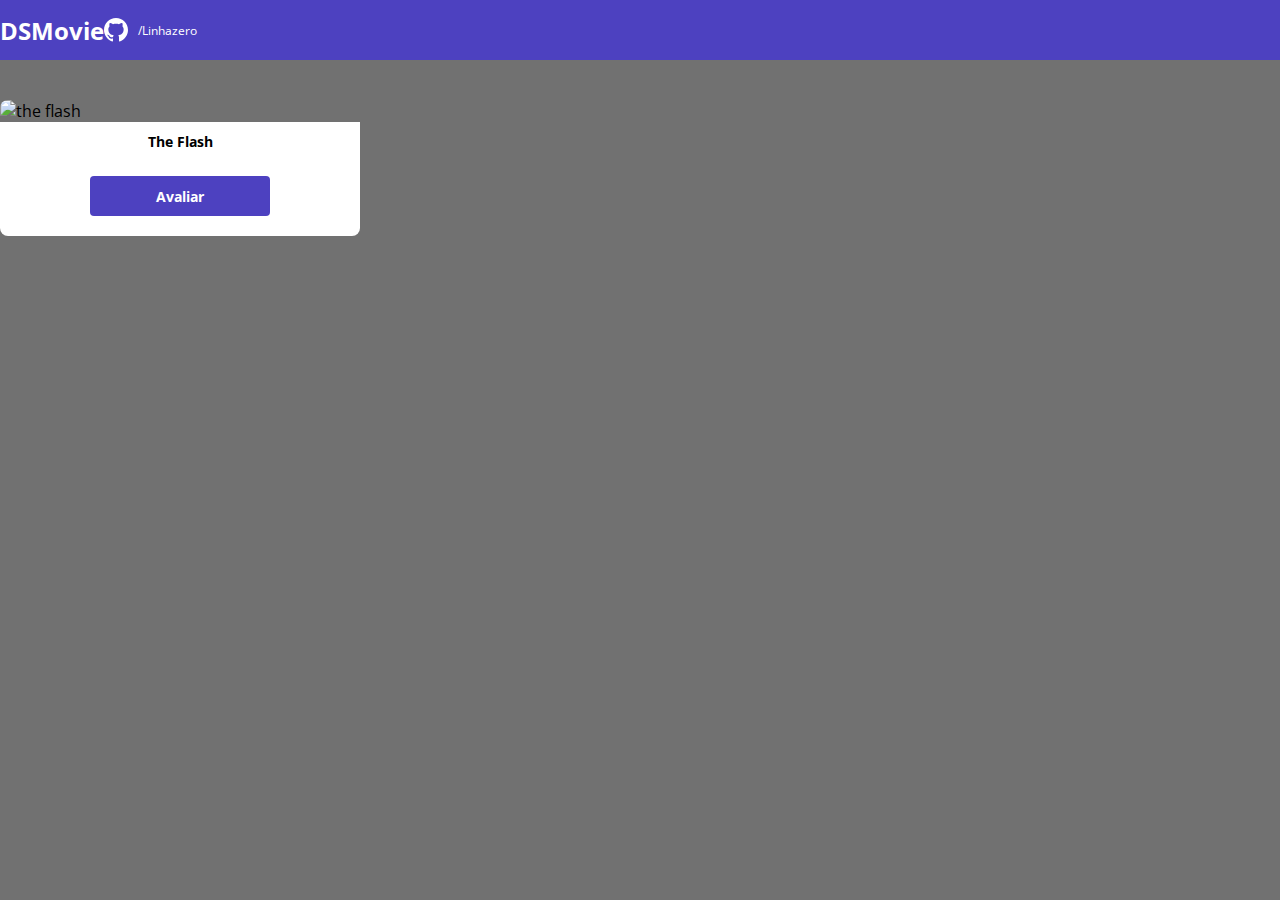
==== index.html @ 28574d55 "Card de filme" ====
<!DOCTYPE html>
<html lang="pt-br">
<head>
    <meta charset="UTF-8">
    <meta http-equiv="X-UA-Compatible" content="IE=edge">
    <meta name="viewport" content="width=device-width, initial-scale=1.0">
    <title>Dsmovie</title>

    <link href="https://cdn.jsdelivr.net/npm/bootstrap@5.1.3/dist/css/bootstrap.min.css" rel="stylesheet" integrity="sha384-1BmE4kWBq78iYhFldvKuhfTAU6auU8tT94WrHftjDbrCEXSU1oBoqyl2QvZ6jIW3" crossorigin="anonymous">
    
    <link rel="stylesheet" href="css/styles.css">

</head>
<body>
   <header>
       <nav class="container">
           <h1>DSMovie</h1>
           <div class="dsmovie-contact-container">
            <img src="img/github.svg" alt="github">
           <a href="https://github.com/Linhazero">/Linhazero</a>   

           </div>
       </nav>
   </header>
   <main>
       <section id="dsmovie-card-list" class="containe">
           <div class="dsmovie-card">
               <img src="https://www.themoviedb.org/t/p/w220_and_h330_face/lJA2RCMfsWoskqlQhXPSLFQGXEJ.jpg" alt="the flash">
               <div class="dsmovie-card-description">
                   <h3>The Flash</h3>
                   <a class="dsmovie-btn" href="form.html">Avaliar</a>

               </div>

           </div>
       </section>
   </main>
</body>
</html>
---- css/styles.css ----
@import url('https://fonts.googleapis.com/css2?family=Open+Sans:wght@300;400;700&display=swap');

:root{
    --bg-gray:#717171;
    --text-gray: #4a4a4a;
    --color-primary: #4D41C0;
    --white: #FFFF;

}

*{
    margin: 0;
    box-sizing: border-box;
    font-family: 'Open Sans' ;
}
h1, h2, h3, h4, h5, h6 {
    margin: 0;
}
html, body{
    background-color: var(--bg-gray);
}

header{
    background-color:var(--color-primary);
    color: var(--white);
    height: 60px;
    display: flex;
    align-items: center;
}
nav{
    display: flex;
    align-items: center;
    justify-content: space-between;
}

nav h1{
    font-size: 24px;
    font-weight: 700;
}
nav a {
    font-size: 12px;
    font-weight: 400;
}

a, a:hover {
    text-decoration: none ;
    color: unset;

}

.dsmovie-contact-container{
    display: flex;
    align-items: center;
}
.dsmovie-contact-container img {
    margin-right: 10px;
}
#dsmovie-card-list{
    padding: 40px 0;
}
.dsmovie-card{
    width: 360px;
    

}
.dsmovie-card img{
    width: 100%;
    border-radius: 8px 8px 0 0;
    
}

.dsmovie-card-description{
    background-color: var(--white);
    padding: 10px 0 20px 0;
    display: flex;
    flex-direction: column;
    align-items: center;
    border-radius: 0 0 8px 8px;
}

.dsmovie-card-description h3{
    font-size: 14px;
    font-weight: 700;
    margin-bottom: 25px;
}

.dsmovie-btn, .dsmovie-btn:hover{
    width: 180px;
    height: 40px;
    background-color: var(--color-primary);
    color: var(--white);
    font-size: 14px;
    font-weight: 700;
    display: flex;
    align-items: center;
    justify-content: center;
    border-radius: 4px;

}
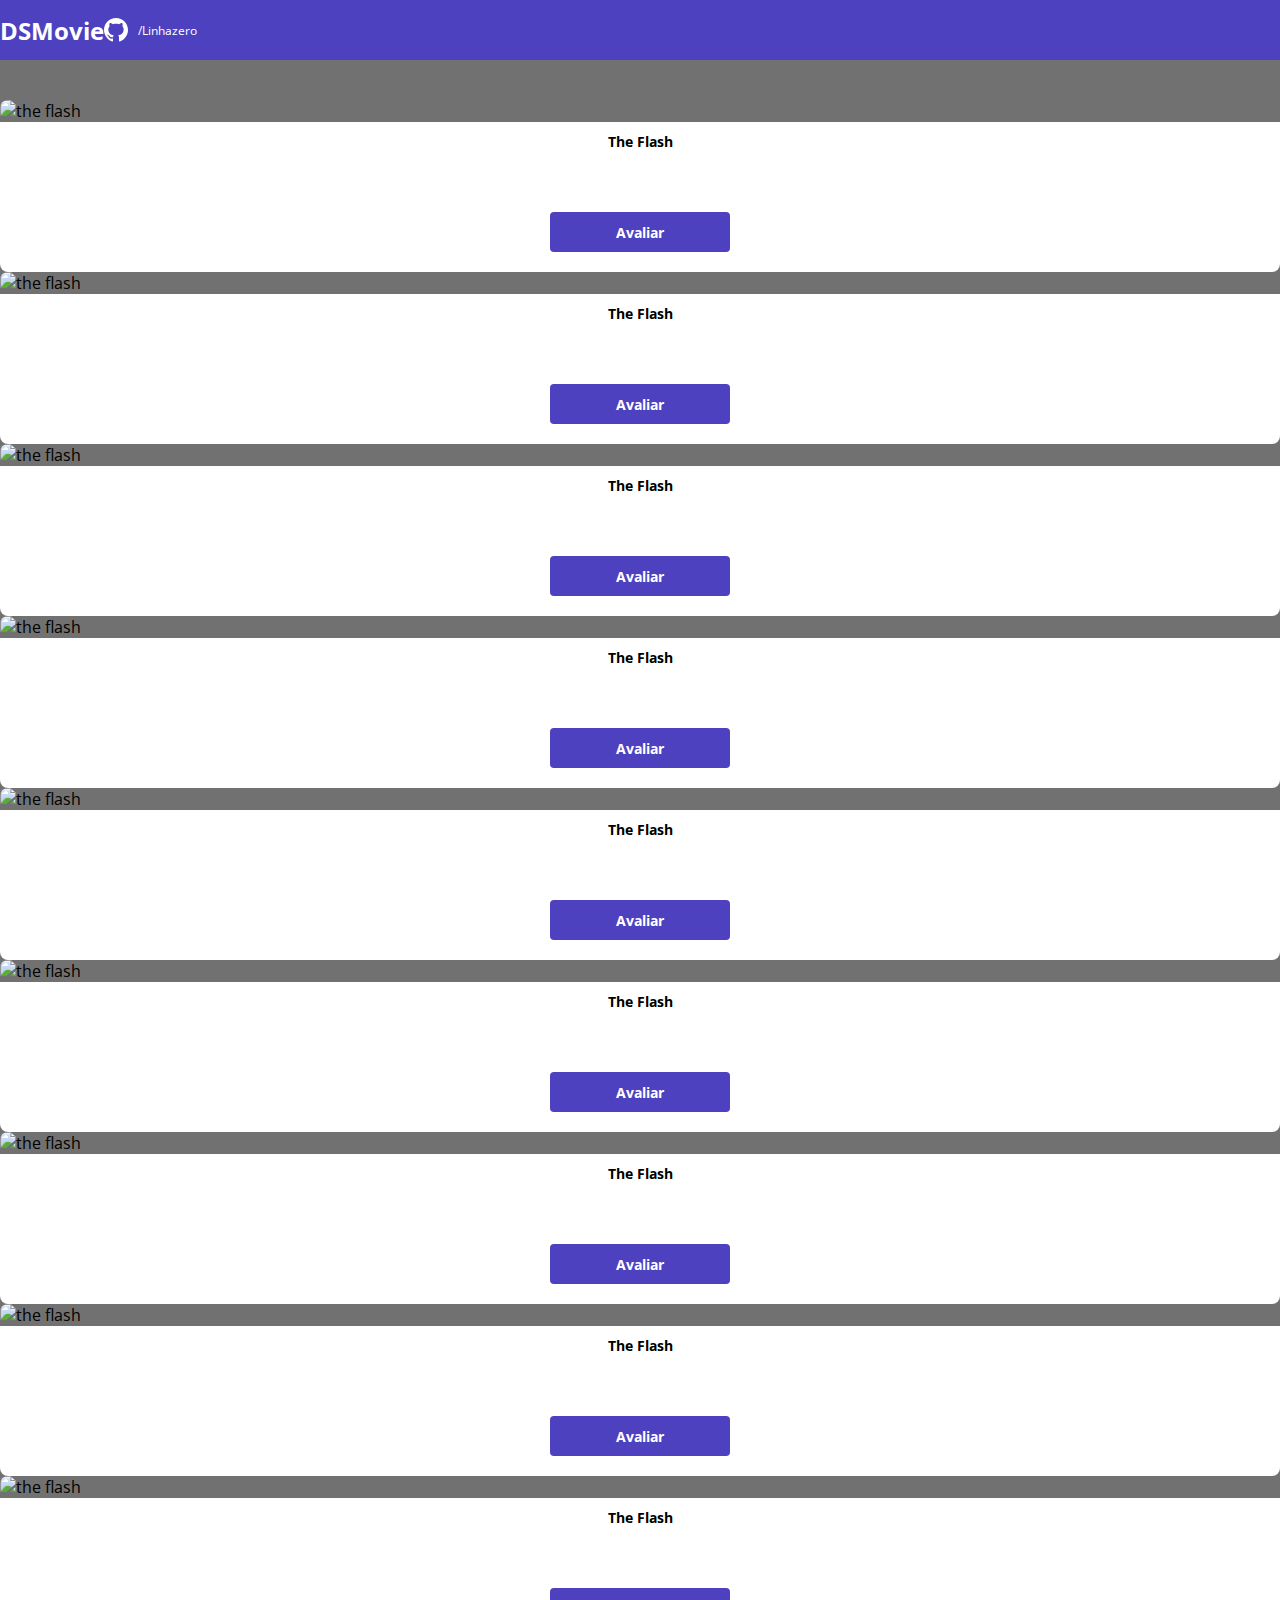
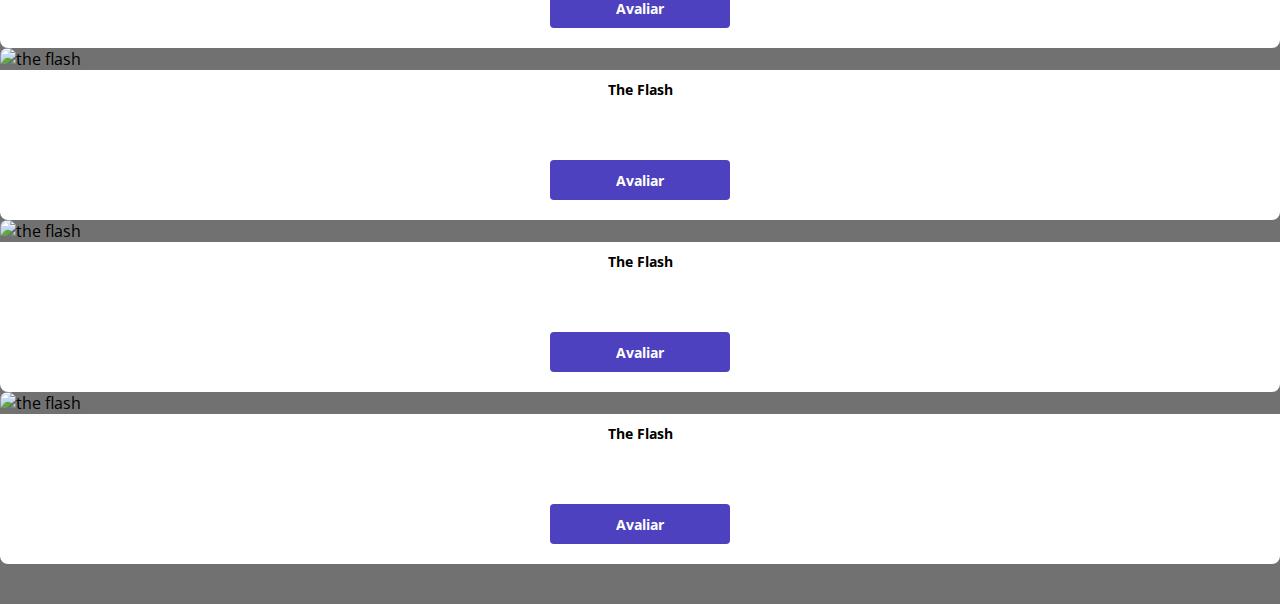
==== commit 9e022d46: "Listagem de cards" ====
--- a/index.html
+++ b/index.html
@@ -24,16 +24,139 @@
    </header>
    <main>
        <section id="dsmovie-card-list" class="containe">
-           <div class="dsmovie-card">
-               <img src="https://www.themoviedb.org/t/p/w220_and_h330_face/lJA2RCMfsWoskqlQhXPSLFQGXEJ.jpg" alt="the flash">
-               <div class="dsmovie-card-description">
-                   <h3>The Flash</h3>
-                   <a class="dsmovie-btn" href="form.html">Avaliar</a>
 
-               </div>
+        <div class="row">
 
-           </div>
-       </section>
+            <div class="col-sm-6 col-lg-4 col-xl-3 mb-3">
+                <div class="dsmovie-card">
+                    <img src="https://www.themoviedb.org/t/p/w220_and_h330_face/lJA2RCMfsWoskqlQhXPSLFQGXEJ.jpg" alt="the flash">
+                    <div class="dsmovie-card-description">
+                        <h3>The Flash</h3>
+                        <a class="dsmovie-btn" href="form.html">Avaliar</a>
+     
+                    </div>
+     
+                </div>
+            </div>
+            <div class="col-sm-6 col-lg-4 col-xl-3 mb-3">
+                <div class="dsmovie-card">
+                    <img src="https://www.themoviedb.org/t/p/w220_and_h330_face/lJA2RCMfsWoskqlQhXPSLFQGXEJ.jpg" alt="the flash">
+                    <div class="dsmovie-card-description">
+                        <h3>The Flash</h3>
+                        <a class="dsmovie-btn" href="form.html">Avaliar</a>
+     
+                    </div>
+     
+                </div>
+            </div>
+            <div class="col-sm-6 col-lg-4 col-xl-3 mb-3">
+                <div class="dsmovie-card">
+                    <img src="https://www.themoviedb.org/t/p/w220_and_h330_face/lJA2RCMfsWoskqlQhXPSLFQGXEJ.jpg" alt="the flash">
+                    <div class="dsmovie-card-description">
+                        <h3>The Flash</h3>
+                        <a class="dsmovie-btn" href="form.html">Avaliar</a>
+     
+                    </div>
+     
+                </div>
+            </div>
+            <div class="col-sm-6 col-lg-4 col-xl-3 mb-3">
+                <div class="dsmovie-card">
+                    <img src="https://www.themoviedb.org/t/p/w220_and_h330_face/lJA2RCMfsWoskqlQhXPSLFQGXEJ.jpg" alt="the flash">
+                    <div class="dsmovie-card-description">
+                        <h3>The Flash</h3>
+                        <a class="dsmovie-btn" href="form.html">Avaliar</a>
+     
+                    </div>
+     
+                </div>
+            </div>
+            <div class="col-sm-6 col-lg-4 col-xl-3 mb-3">
+                <div class="dsmovie-card">
+                    <img src="https://www.themoviedb.org/t/p/w220_and_h330_face/lJA2RCMfsWoskqlQhXPSLFQGXEJ.jpg" alt="the flash">
+                    <div class="dsmovie-card-description">
+                        <h3>The Flash</h3>
+                        <a class="dsmovie-btn" href="form.html">Avaliar</a>
+     
+                    </div>
+     
+                </div>
+            </div>
+            <div class="col-sm-6 col-lg-4 col-xl-3 mb-3">
+                <div class="dsmovie-card">
+                    <img src="https://www.themoviedb.org/t/p/w220_and_h330_face/lJA2RCMfsWoskqlQhXPSLFQGXEJ.jpg" alt="the flash">
+                    <div class="dsmovie-card-description">
+                        <h3>The Flash</h3>
+                        <a class="dsmovie-btn" href="form.html">Avaliar</a>
+     
+                    </div>
+     
+                </div>
+            </div>
+            <div class="col-sm-6 col-lg-4 col-xl-3 mb-3">
+                <div class="dsmovie-card">
+                    <img src="https://www.themoviedb.org/t/p/w220_and_h330_face/lJA2RCMfsWoskqlQhXPSLFQGXEJ.jpg" alt="the flash">
+                    <div class="dsmovie-card-description">
+                        <h3>The Flash</h3>
+                        <a class="dsmovie-btn" href="form.html">Avaliar</a>
+     
+                    </div>
+     
+                </div>
+            </div><div class="col-sm-6 col-lg-4 col-xl-3 mb-3">
+                <div class="dsmovie-card">
+                    <img src="https://www.themoviedb.org/t/p/w220_and_h330_face/lJA2RCMfsWoskqlQhXPSLFQGXEJ.jpg" alt="the flash">
+                    <div class="dsmovie-card-description">
+                        <h3>The Flash</h3>
+                        <a class="dsmovie-btn" href="form.html">Avaliar</a>
+     
+                    </div>
+     
+                </div>
+            </div><div class="col-sm-6 col-lg-4 col-xl-3 mb-3">
+                <div class="dsmovie-card">
+                    <img src="https://www.themoviedb.org/t/p/w220_and_h330_face/lJA2RCMfsWoskqlQhXPSLFQGXEJ.jpg" alt="the flash">
+                    <div class="dsmovie-card-description">
+                        <h3>The Flash</h3>
+                        <a class="dsmovie-btn" href="form.html">Avaliar</a>
+     
+                    </div>
+     
+                </div>
+            </div><div class="col-sm-6 col-lg-4 col-xl-3 mb-3">
+                <div class="dsmovie-card">
+                    <img src="https://www.themoviedb.org/t/p/w220_and_h330_face/lJA2RCMfsWoskqlQhXPSLFQGXEJ.jpg" alt="the flash">
+                    <div class="dsmovie-card-description">
+                        <h3>The Flash</h3>
+                        <a class="dsmovie-btn" href="form.html">Avaliar</a>
+     
+                    </div>
+     
+                </div>
+            </div><div class="col-sm-6 col-lg-4 col-xl-3 mb-3">
+                <div class="dsmovie-card">
+                    <img src="https://www.themoviedb.org/t/p/w220_and_h330_face/lJA2RCMfsWoskqlQhXPSLFQGXEJ.jpg" alt="the flash">
+                    <div class="dsmovie-card-description">
+                        <h3>The Flash</h3>
+                        <a class="dsmovie-btn" href="form.html">Avaliar</a>
+     
+                    </div>
+     
+                </div>
+            </div><div class="col-sm-6 col-lg-4 col-xl-3 mb-3">
+                <div class="dsmovie-card">
+                    <img src="https://www.themoviedb.org/t/p/w220_and_h330_face/lJA2RCMfsWoskqlQhXPSLFQGXEJ.jpg" alt="the flash">
+                    <div class="dsmovie-card-description">
+                        <h3>The Flash</h3>
+                        <a class="dsmovie-btn" href="form.html">Avaliar</a>
+     
+                    </div>
+     
+                </div>
+                   
+        </div>
+          
+</section>
    </main>
 </body>
 </html>--- a/css/styles.css
+++ b/css/styles.css
@@ -59,7 +59,7 @@
     padding: 40px 0;
 }
 .dsmovie-card{
-    width: 360px;
+    width: 100%;
     
 
 }
@@ -71,11 +71,14 @@
 
 .dsmovie-card-description{
     background-color: var(--white);
-    padding: 10px 0 20px 0;
+    padding: 10px 20px 20px 20px;
     display: flex;
     flex-direction: column;
     align-items: center;
+    justify-content: space-between;
     border-radius: 0 0 8px 8px;
+    min-height: 150px;
+    
 }
 
 .dsmovie-card-description h3{
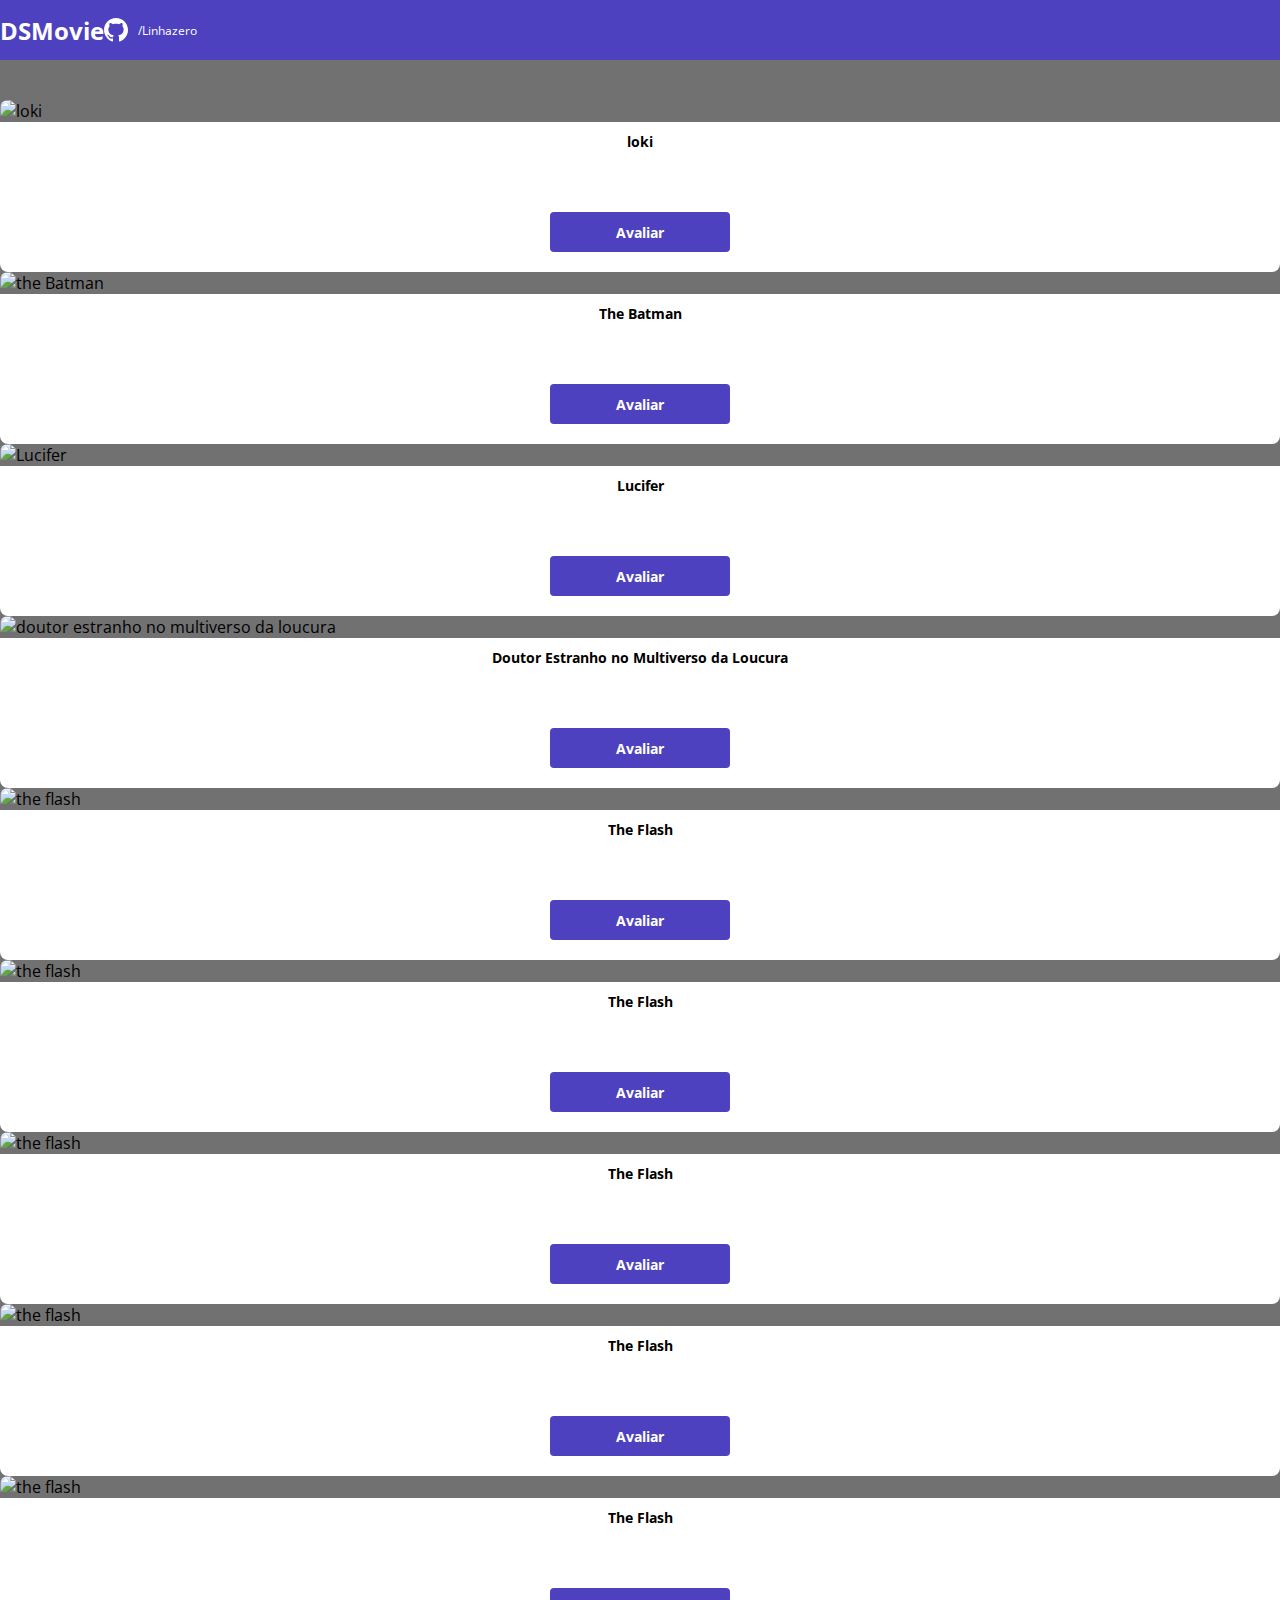
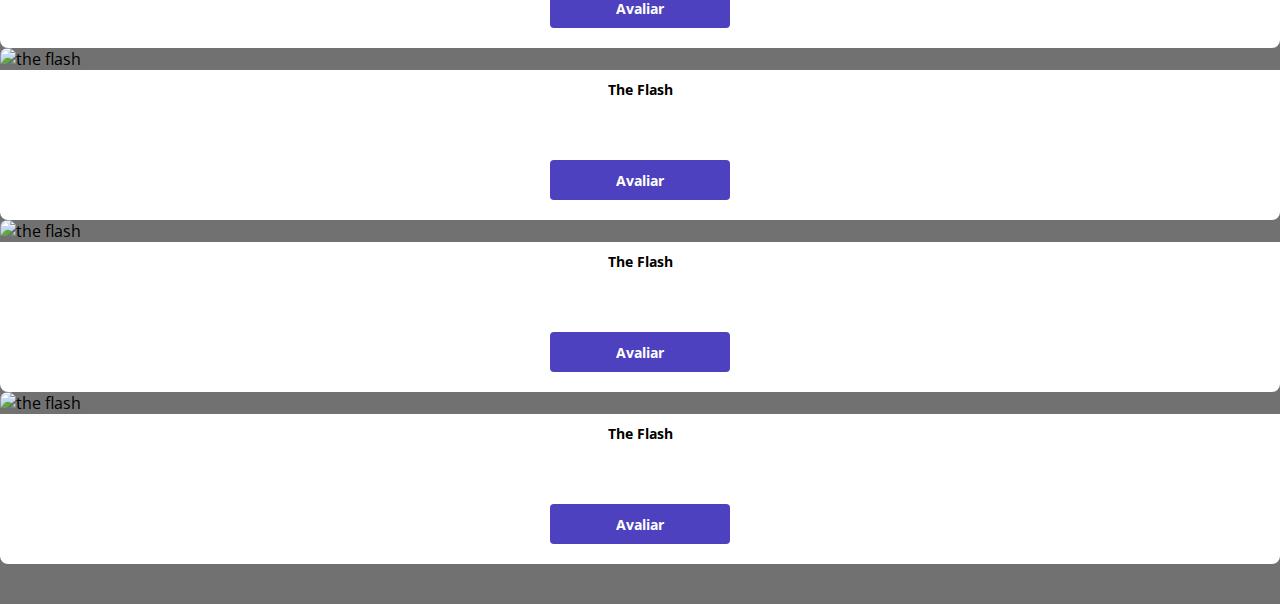
==== commit fb1d733b: "Formulario PARTE 1" ====
--- a/index.html
+++ b/index.html
@@ -29,9 +29,9 @@
 
             <div class="col-sm-6 col-lg-4 col-xl-3 mb-3">
                 <div class="dsmovie-card">
-                    <img src="https://www.themoviedb.org/t/p/w220_and_h330_face/lJA2RCMfsWoskqlQhXPSLFQGXEJ.jpg" alt="the flash">
+                    <img src="https://www.themoviedb.org/t/p/w300_and_h450_bestv2/ukR0MkCQE6IylzBPd61txJi1L3E.jpg" alt="loki">
                     <div class="dsmovie-card-description">
-                        <h3>The Flash</h3>
+                        <h3>loki</h3>
                         <a class="dsmovie-btn" href="form.html">Avaliar</a>
      
                     </div>
@@ -40,9 +40,9 @@
             </div>
             <div class="col-sm-6 col-lg-4 col-xl-3 mb-3">
                 <div class="dsmovie-card">
-                    <img src="https://www.themoviedb.org/t/p/w220_and_h330_face/lJA2RCMfsWoskqlQhXPSLFQGXEJ.jpg" alt="the flash">
+                    <img src="https://www.themoviedb.org/t/p/w300_and_h450_bestv2/wd7b4Nv9QBHDTIjc2m7sr0IUMoh.jpg" alt="the Batman">
                     <div class="dsmovie-card-description">
-                        <h3>The Flash</h3>
+                        <h3>The Batman</h3>
                         <a class="dsmovie-btn" href="form.html">Avaliar</a>
      
                     </div>
@@ -51,9 +51,9 @@
             </div>
             <div class="col-sm-6 col-lg-4 col-xl-3 mb-3">
                 <div class="dsmovie-card">
-                    <img src="https://www.themoviedb.org/t/p/w220_and_h330_face/lJA2RCMfsWoskqlQhXPSLFQGXEJ.jpg" alt="the flash">
+                    <img src="https://www.themoviedb.org/t/p/w300_and_h450_bestv2/hdKxcoV5CFc3sGOmbGXDXbx1cTZ.jpg" alt="Lucifer">
                     <div class="dsmovie-card-description">
-                        <h3>The Flash</h3>
+                        <h3>Lucifer</h3>
                         <a class="dsmovie-btn" href="form.html">Avaliar</a>
      
                     </div>
@@ -62,9 +62,9 @@
             </div>
             <div class="col-sm-6 col-lg-4 col-xl-3 mb-3">
                 <div class="dsmovie-card">
-                    <img src="https://www.themoviedb.org/t/p/w220_and_h330_face/lJA2RCMfsWoskqlQhXPSLFQGXEJ.jpg" alt="the flash">
+                    <img src="https://www.themoviedb.org/t/p/w300_and_h450_bestv2/hq2igFqb31fDqGotz8ZuUfwKgn8.jpg" alt="doutor estranho no multiverso da loucura">
                     <div class="dsmovie-card-description">
-                        <h3>The Flash</h3>
+                        <h3>Doutor Estranho no Multiverso da Loucura</h3>
                         <a class="dsmovie-btn" href="form.html">Avaliar</a>
      
                     </div>
--- a/css/styles.css
+++ b/css/styles.css
@@ -99,4 +99,9 @@
     justify-content: center;
     border-radius: 4px;
 
+}
+
+.dsmovie-form-container{
+    padding: 40px 0;
+    max-width: 480px;
 }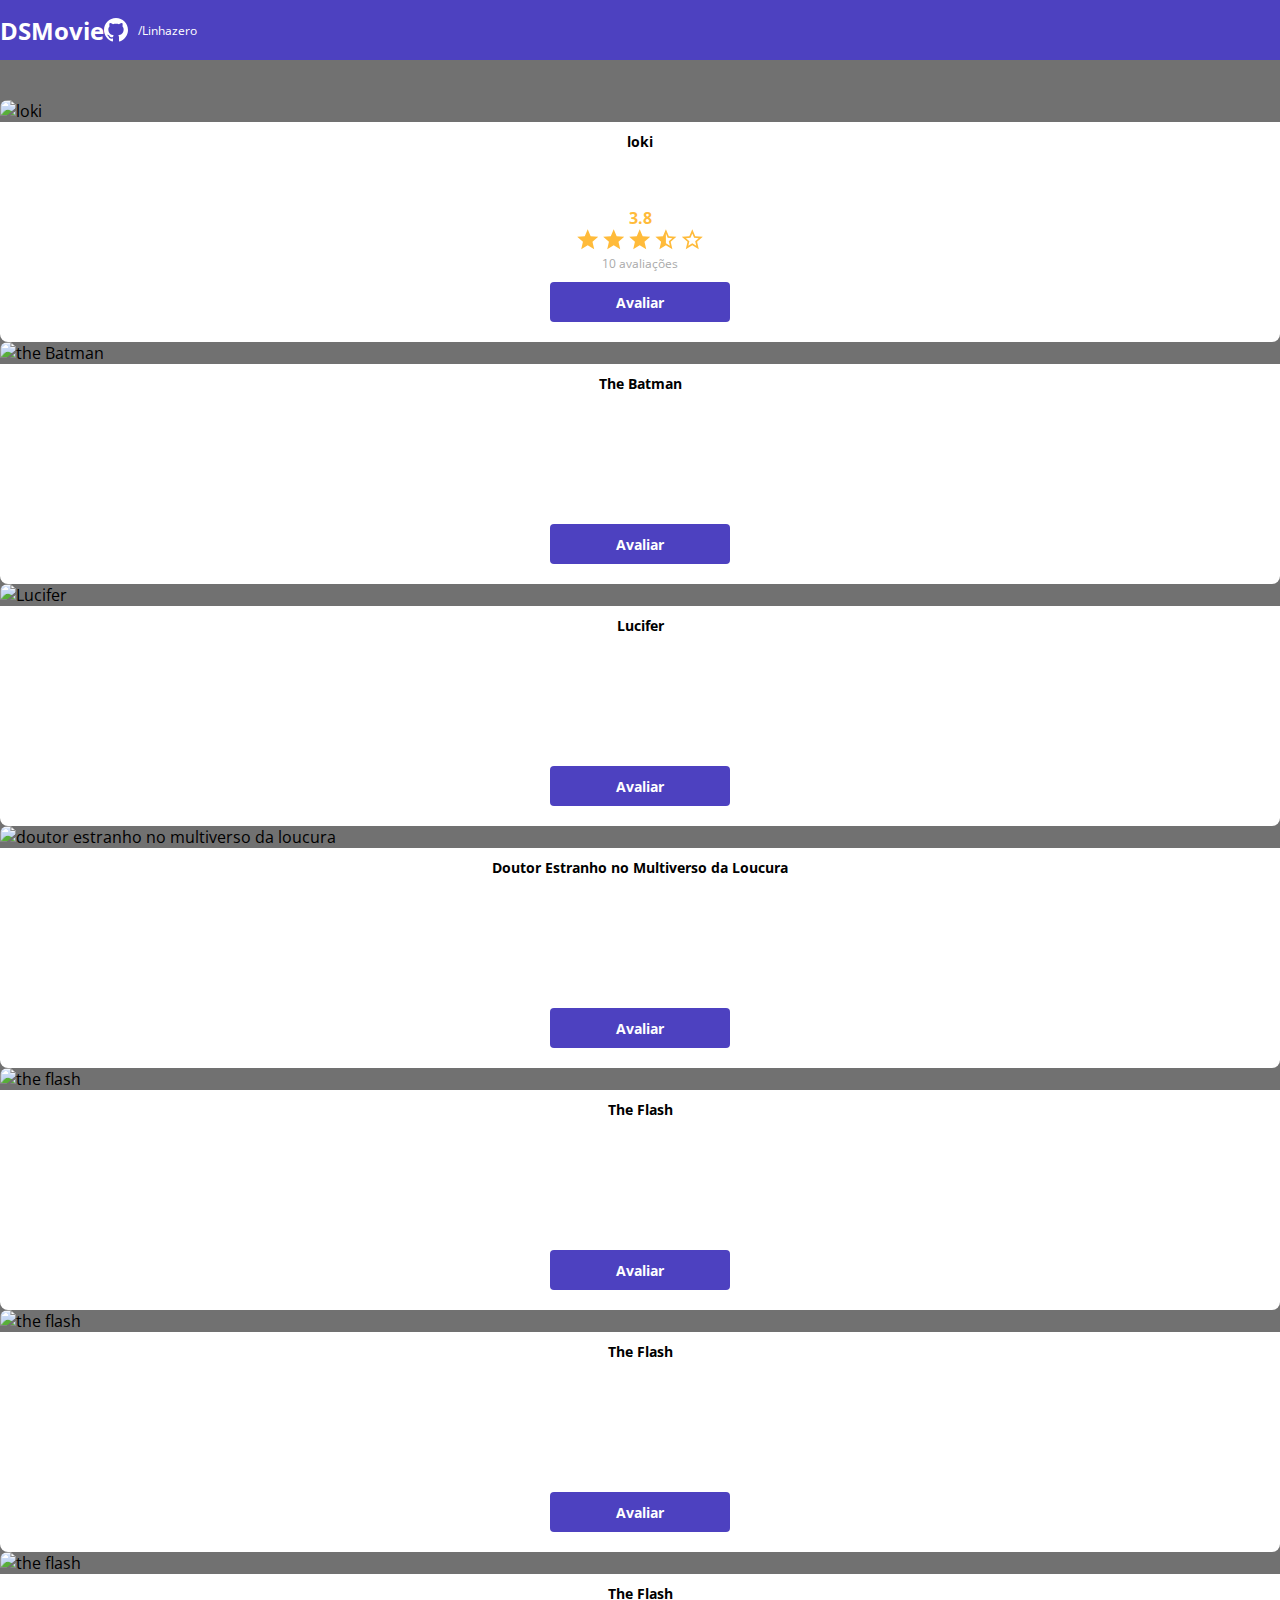
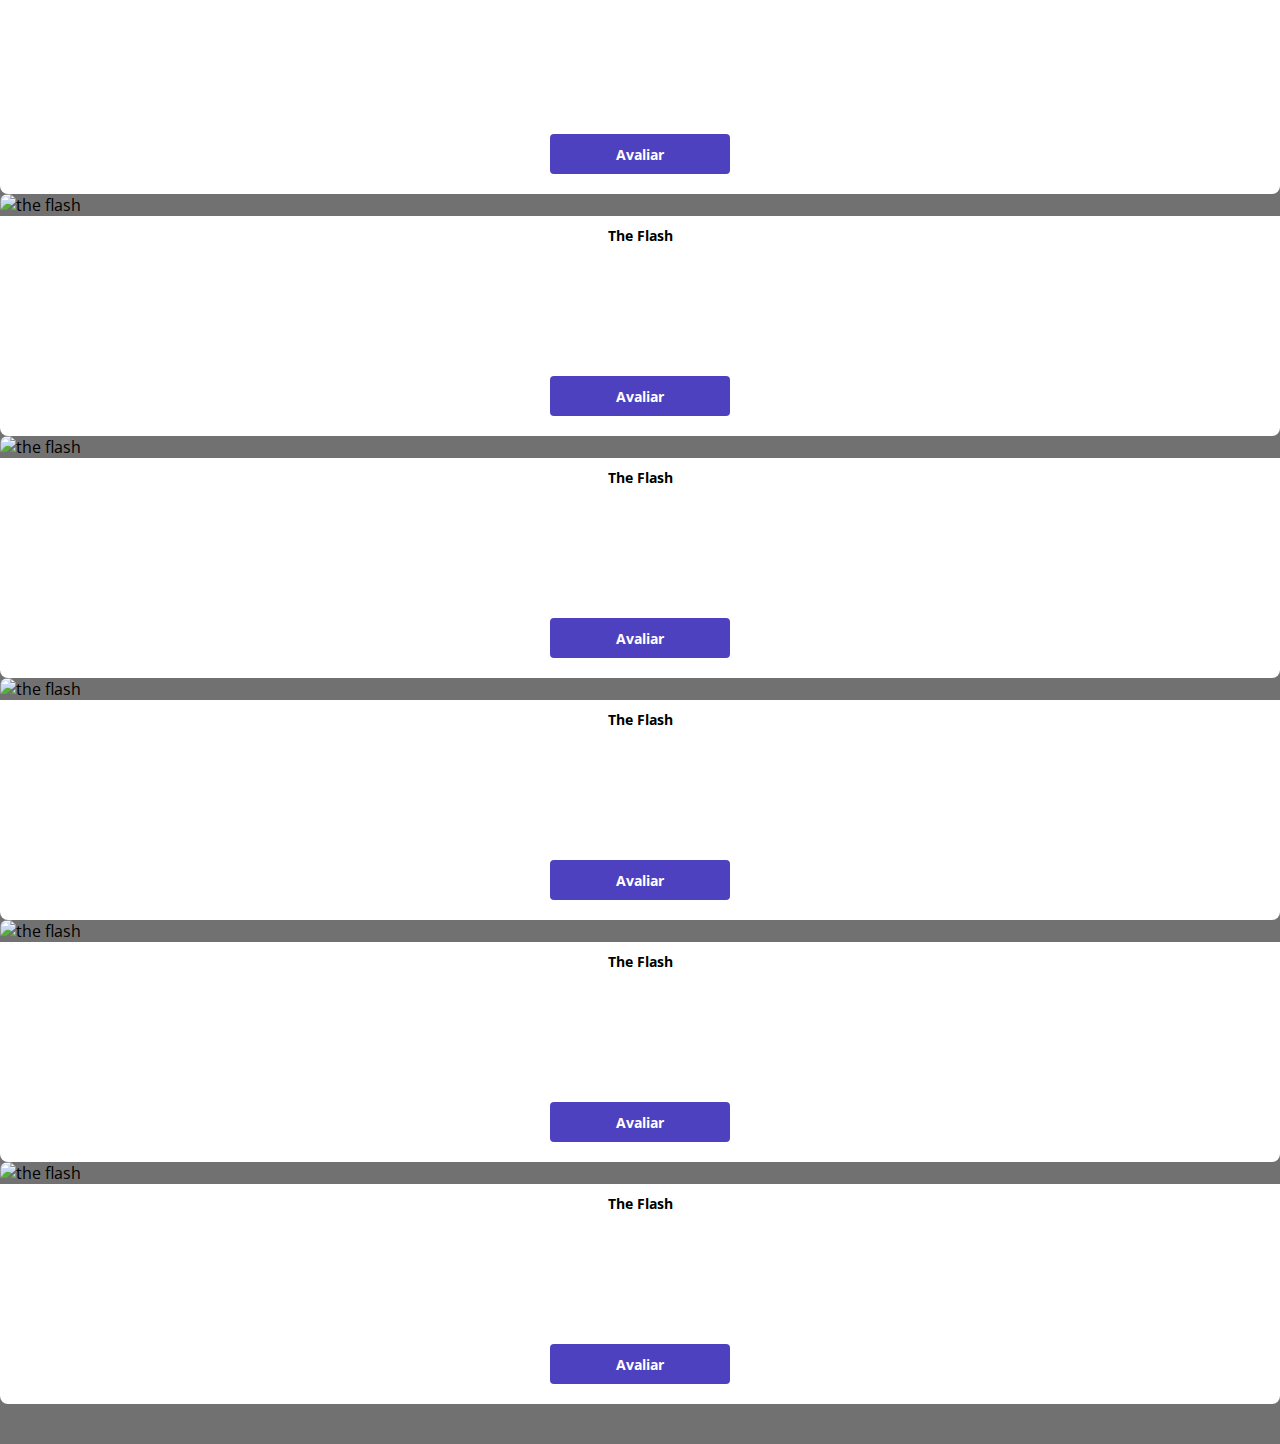
==== commit 3feb9979: "Avaliação com estrelas" ====
--- a/index.html
+++ b/index.html
@@ -32,7 +32,21 @@
                     <img src="https://www.themoviedb.org/t/p/w300_and_h450_bestv2/ukR0MkCQE6IylzBPd61txJi1L3E.jpg" alt="loki">
                     <div class="dsmovie-card-description">
                         <h3>loki</h3>
-                        <a class="dsmovie-btn" href="form.html">Avaliar</a>
+
+                        <div class="dsmovie-card-description-bottom">
+                            <h4>3.8</h4>
+                            <div>
+                                <img src="img/star-full.svg" alt="star">
+                                <img src="img/star-full.svg" alt="star">
+                                <img src="img/star-full.svg" alt="star">
+                                <img src="img/star-hulf.svg" alt="star">
+                                <img src="img/star-empty.svg" alt="star">
+                            </div>
+                            <p>10 avaliações</p>
+                            <a class="dsmovie-btn" href="form.html">Avaliar</a>
+
+                        </div>
+                       
      
                     </div>
      
--- a/css/styles.css
+++ b/css/styles.css
@@ -5,6 +5,8 @@
     --text-gray: #4a4a4a;
     --color-primary: #4D41C0;
     --white: #FFFF;
+    --text-ligth-gray: #aaa;
+    --star-yello: #FFBB3A;
 
 }
 
@@ -77,7 +79,7 @@
     align-items: center;
     justify-content: space-between;
     border-radius: 0 0 8px 8px;
-    min-height: 150px;
+    height: 220px;
     
 }
 
@@ -85,6 +87,30 @@
     font-size: 14px;
     font-weight: 700;
     margin-bottom: 25px;
+}
+
+.dsmovie-card-description-bottom{
+    display: flex;
+    flex-direction: column;
+    align-items: center;
+}
+
+.dsmovie-card-description-bottom h4{
+    font-size: 16px;
+    font-weight: 700;
+    color: var(--star-yello);
+}
+
+.dsmovie-card-description-bottom img{
+     width: 22px;
+
+}
+
+.dsmovie-card-description-bottom p{
+   font-size: 12px; 
+   font-weight: 400;
+   color: var(--text-ligth-gray);
+   margin-bottom: 10px;
 }
 
 .dsmovie-btn, .dsmovie-btn:hover{
@@ -98,10 +124,48 @@
     align-items: center;
     justify-content: center;
     border-radius: 4px;
+    border: 0;
 
 }
 
 .dsmovie-form-container{
     padding: 40px 0;
     max-width: 480px;
+}
+
+.dsmovie-form-description{
+    background-color: var(--white);
+    padding: 20px;
+    display: flex;
+    flex-direction: column;
+    align-items: center;
+    border-radius: 0 0 8px 8px;
+}
+
+.dsmovie-form{
+    width: 100%;
+
+}
+
+.dsmovie-form-description h3{
+    font-size: 13px;
+    font-weight: 700;
+    margin-bottom: 20px;
+}
+
+.dsmovie-form-group{
+    margin-bottom: 20px;
+}
+
+.dsmovie-form-group label{
+    font-size: 12px;
+    color: var(--text-ligth-gray);
+}
+
+.dsmove-form-btn-container{
+    height: 100px;
+    display: flex;
+    flex-direction: column;
+    align-items: center;
+    justify-content: space-between;
 }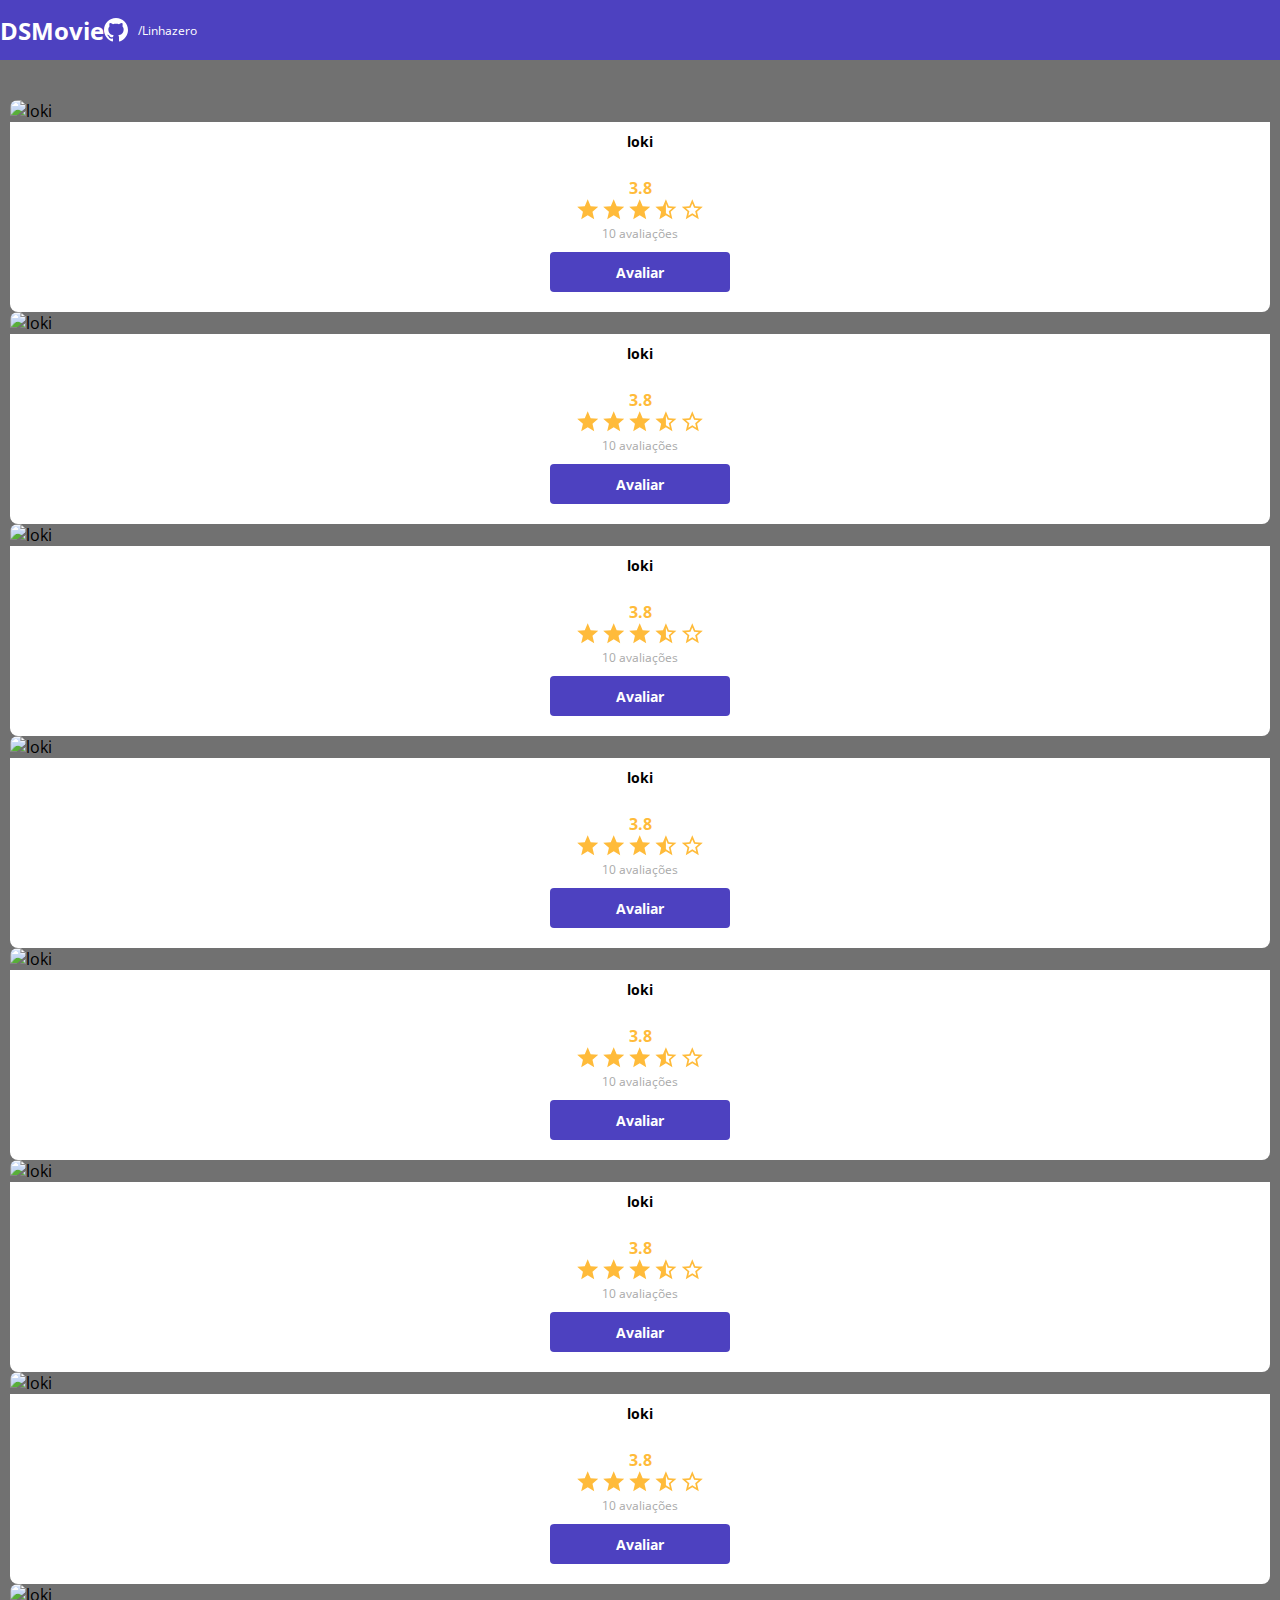
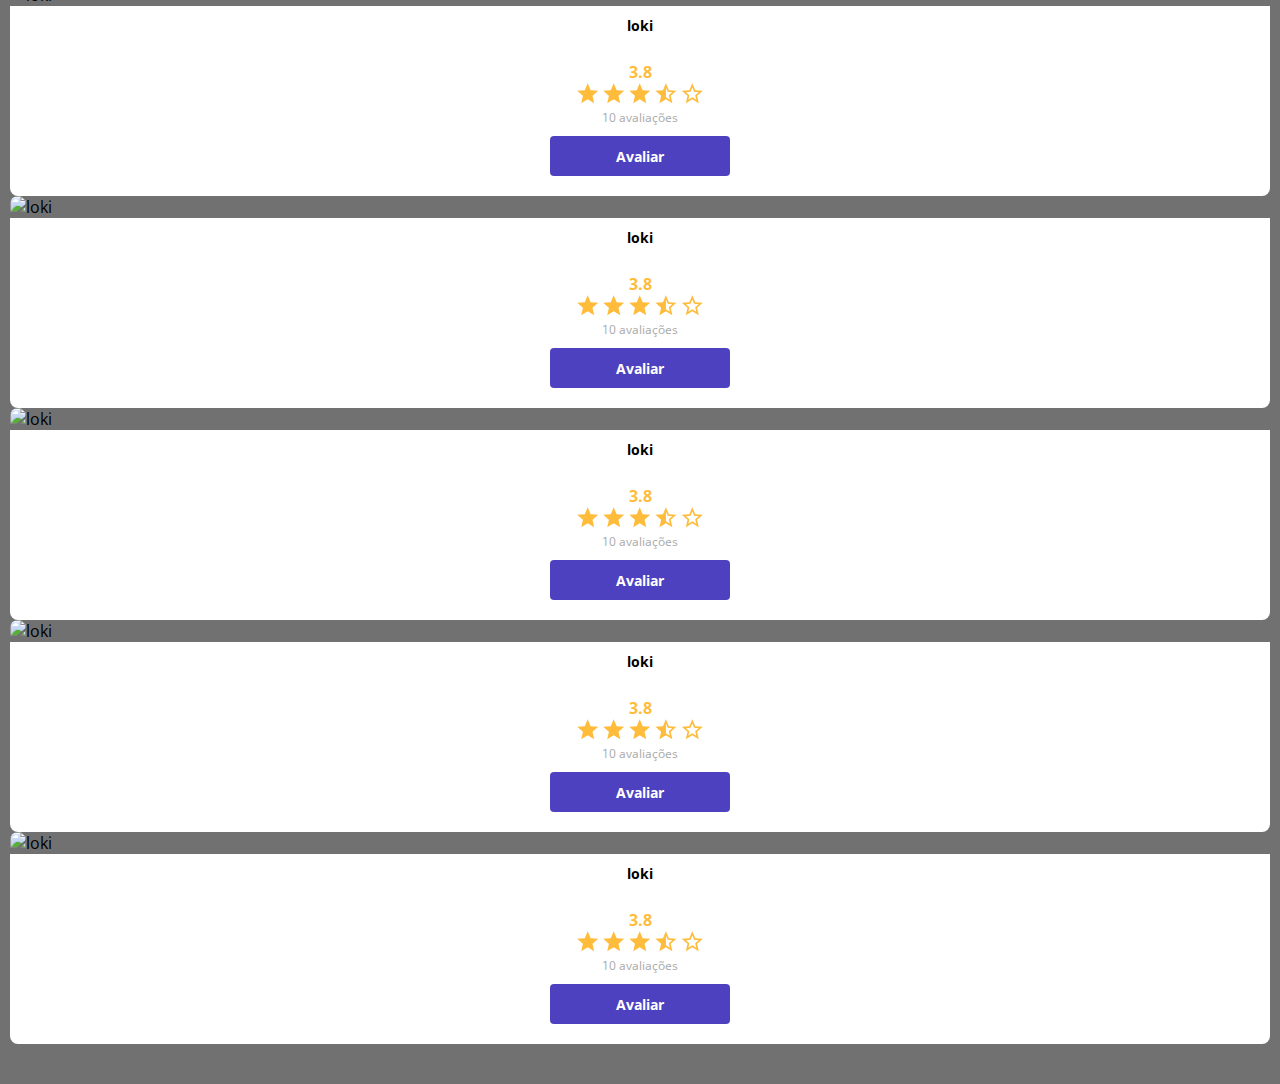
==== commit d2bad266: "Polimento da listagem" ====
--- a/index.html
+++ b/index.html
@@ -54,119 +54,280 @@
             </div>
             <div class="col-sm-6 col-lg-4 col-xl-3 mb-3">
                 <div class="dsmovie-card">
-                    <img src="https://www.themoviedb.org/t/p/w300_and_h450_bestv2/wd7b4Nv9QBHDTIjc2m7sr0IUMoh.jpg" alt="the Batman">
-                    <div class="dsmovie-card-description">
-                        <h3>The Batman</h3>
-                        <a class="dsmovie-btn" href="form.html">Avaliar</a>
-     
-                    </div>
-     
-                </div>
-            </div>
-            <div class="col-sm-6 col-lg-4 col-xl-3 mb-3">
-                <div class="dsmovie-card">
-                    <img src="https://www.themoviedb.org/t/p/w300_and_h450_bestv2/hdKxcoV5CFc3sGOmbGXDXbx1cTZ.jpg" alt="Lucifer">
-                    <div class="dsmovie-card-description">
-                        <h3>Lucifer</h3>
-                        <a class="dsmovie-btn" href="form.html">Avaliar</a>
-     
-                    </div>
-     
-                </div>
-            </div>
-            <div class="col-sm-6 col-lg-4 col-xl-3 mb-3">
-                <div class="dsmovie-card">
-                    <img src="https://www.themoviedb.org/t/p/w300_and_h450_bestv2/hq2igFqb31fDqGotz8ZuUfwKgn8.jpg" alt="doutor estranho no multiverso da loucura">
-                    <div class="dsmovie-card-description">
-                        <h3>Doutor Estranho no Multiverso da Loucura</h3>
-                        <a class="dsmovie-btn" href="form.html">Avaliar</a>
-     
-                    </div>
-     
-                </div>
-            </div>
-            <div class="col-sm-6 col-lg-4 col-xl-3 mb-3">
-                <div class="dsmovie-card">
-                    <img src="https://www.themoviedb.org/t/p/w220_and_h330_face/lJA2RCMfsWoskqlQhXPSLFQGXEJ.jpg" alt="the flash">
-                    <div class="dsmovie-card-description">
-                        <h3>The Flash</h3>
-                        <a class="dsmovie-btn" href="form.html">Avaliar</a>
-     
-                    </div>
-     
-                </div>
-            </div>
-            <div class="col-sm-6 col-lg-4 col-xl-3 mb-3">
-                <div class="dsmovie-card">
-                    <img src="https://www.themoviedb.org/t/p/w220_and_h330_face/lJA2RCMfsWoskqlQhXPSLFQGXEJ.jpg" alt="the flash">
-                    <div class="dsmovie-card-description">
-                        <h3>The Flash</h3>
-                        <a class="dsmovie-btn" href="form.html">Avaliar</a>
-     
-                    </div>
-     
-                </div>
-            </div>
-            <div class="col-sm-6 col-lg-4 col-xl-3 mb-3">
-                <div class="dsmovie-card">
-                    <img src="https://www.themoviedb.org/t/p/w220_and_h330_face/lJA2RCMfsWoskqlQhXPSLFQGXEJ.jpg" alt="the flash">
-                    <div class="dsmovie-card-description">
-                        <h3>The Flash</h3>
-                        <a class="dsmovie-btn" href="form.html">Avaliar</a>
-     
-                    </div>
-     
-                </div>
-            </div><div class="col-sm-6 col-lg-4 col-xl-3 mb-3">
-                <div class="dsmovie-card">
-                    <img src="https://www.themoviedb.org/t/p/w220_and_h330_face/lJA2RCMfsWoskqlQhXPSLFQGXEJ.jpg" alt="the flash">
-                    <div class="dsmovie-card-description">
-                        <h3>The Flash</h3>
-                        <a class="dsmovie-btn" href="form.html">Avaliar</a>
-     
-                    </div>
-     
-                </div>
-            </div><div class="col-sm-6 col-lg-4 col-xl-3 mb-3">
-                <div class="dsmovie-card">
-                    <img src="https://www.themoviedb.org/t/p/w220_and_h330_face/lJA2RCMfsWoskqlQhXPSLFQGXEJ.jpg" alt="the flash">
-                    <div class="dsmovie-card-description">
-                        <h3>The Flash</h3>
-                        <a class="dsmovie-btn" href="form.html">Avaliar</a>
-     
-                    </div>
-     
-                </div>
-            </div><div class="col-sm-6 col-lg-4 col-xl-3 mb-3">
-                <div class="dsmovie-card">
-                    <img src="https://www.themoviedb.org/t/p/w220_and_h330_face/lJA2RCMfsWoskqlQhXPSLFQGXEJ.jpg" alt="the flash">
-                    <div class="dsmovie-card-description">
-                        <h3>The Flash</h3>
-                        <a class="dsmovie-btn" href="form.html">Avaliar</a>
-     
-                    </div>
-     
-                </div>
-            </div><div class="col-sm-6 col-lg-4 col-xl-3 mb-3">
-                <div class="dsmovie-card">
-                    <img src="https://www.themoviedb.org/t/p/w220_and_h330_face/lJA2RCMfsWoskqlQhXPSLFQGXEJ.jpg" alt="the flash">
-                    <div class="dsmovie-card-description">
-                        <h3>The Flash</h3>
-                        <a class="dsmovie-btn" href="form.html">Avaliar</a>
-     
-                    </div>
-     
-                </div>
-            </div><div class="col-sm-6 col-lg-4 col-xl-3 mb-3">
-                <div class="dsmovie-card">
-                    <img src="https://www.themoviedb.org/t/p/w220_and_h330_face/lJA2RCMfsWoskqlQhXPSLFQGXEJ.jpg" alt="the flash">
-                    <div class="dsmovie-card-description">
-                        <h3>The Flash</h3>
-                        <a class="dsmovie-btn" href="form.html">Avaliar</a>
-     
-                    </div>
-     
-                </div>
+                    <img src="https://www.themoviedb.org/t/p/w300_and_h450_bestv2/ukR0MkCQE6IylzBPd61txJi1L3E.jpg" alt="loki">
+                    <div class="dsmovie-card-description">
+                        <h3>loki</h3>
+
+                        <div class="dsmovie-card-description-bottom">
+                            <h4>3.8</h4>
+                            <div>
+                                <img src="img/star-full.svg" alt="star">
+                                <img src="img/star-full.svg" alt="star">
+                                <img src="img/star-full.svg" alt="star">
+                                <img src="img/star-hulf.svg" alt="star">
+                                <img src="img/star-empty.svg" alt="star">
+                            </div>
+                            <p>10 avaliações</p>
+                            <a class="dsmovie-btn" href="form.html">Avaliar</a>
+
+                        </div>
+                       
+     
+                    </div>
+     
+                </div>
+            </div>
+            <div class="col-sm-6 col-lg-4 col-xl-3 mb-3">
+                <div class="dsmovie-card">
+                    <img src="https://www.themoviedb.org/t/p/w300_and_h450_bestv2/ukR0MkCQE6IylzBPd61txJi1L3E.jpg" alt="loki">
+                    <div class="dsmovie-card-description">
+                        <h3>loki</h3>
+
+                        <div class="dsmovie-card-description-bottom">
+                            <h4>3.8</h4>
+                            <div>
+                                <img src="img/star-full.svg" alt="star">
+                                <img src="img/star-full.svg" alt="star">
+                                <img src="img/star-full.svg" alt="star">
+                                <img src="img/star-hulf.svg" alt="star">
+                                <img src="img/star-empty.svg" alt="star">
+                            </div>
+                            <p>10 avaliações</p>
+                            <a class="dsmovie-btn" href="form.html">Avaliar</a>
+
+                        </div>
+                       
+     
+                    </div>
+     
+                </div>
+            </div>
+            <div class="col-sm-6 col-lg-4 col-xl-3 mb-3">
+                <div class="dsmovie-card">
+                    <img src="https://www.themoviedb.org/t/p/w300_and_h450_bestv2/ukR0MkCQE6IylzBPd61txJi1L3E.jpg" alt="loki">
+                    <div class="dsmovie-card-description">
+                        <h3>loki</h3>
+
+                        <div class="dsmovie-card-description-bottom">
+                            <h4>3.8</h4>
+                            <div>
+                                <img src="img/star-full.svg" alt="star">
+                                <img src="img/star-full.svg" alt="star">
+                                <img src="img/star-full.svg" alt="star">
+                                <img src="img/star-hulf.svg" alt="star">
+                                <img src="img/star-empty.svg" alt="star">
+                            </div>
+                            <p>10 avaliações</p>
+                            <a class="dsmovie-btn" href="form.html">Avaliar</a>
+
+                        </div>
+                       
+     
+                    </div>
+     
+                </div>
+            </div>
+            <div class="col-sm-6 col-lg-4 col-xl-3 mb-3">
+                <div class="dsmovie-card">
+                    <img src="https://www.themoviedb.org/t/p/w300_and_h450_bestv2/ukR0MkCQE6IylzBPd61txJi1L3E.jpg" alt="loki">
+                    <div class="dsmovie-card-description">
+                        <h3>loki</h3>
+
+                        <div class="dsmovie-card-description-bottom">
+                            <h4>3.8</h4>
+                            <div>
+                                <img src="img/star-full.svg" alt="star">
+                                <img src="img/star-full.svg" alt="star">
+                                <img src="img/star-full.svg" alt="star">
+                                <img src="img/star-hulf.svg" alt="star">
+                                <img src="img/star-empty.svg" alt="star">
+                            </div>
+                            <p>10 avaliações</p>
+                            <a class="dsmovie-btn" href="form.html">Avaliar</a>
+
+                        </div>
+                       
+     
+                    </div>
+     
+                </div>
+            </div>
+            <div class="col-sm-6 col-lg-4 col-xl-3 mb-3">
+                <div class="dsmovie-card">
+                    <img src="https://www.themoviedb.org/t/p/w300_and_h450_bestv2/ukR0MkCQE6IylzBPd61txJi1L3E.jpg" alt="loki">
+                    <div class="dsmovie-card-description">
+                        <h3>loki</h3>
+
+                        <div class="dsmovie-card-description-bottom">
+                            <h4>3.8</h4>
+                            <div>
+                                <img src="img/star-full.svg" alt="star">
+                                <img src="img/star-full.svg" alt="star">
+                                <img src="img/star-full.svg" alt="star">
+                                <img src="img/star-hulf.svg" alt="star">
+                                <img src="img/star-empty.svg" alt="star">
+                            </div>
+                            <p>10 avaliações</p>
+                            <a class="dsmovie-btn" href="form.html">Avaliar</a>
+
+                        </div>
+                       
+     
+                    </div>
+     
+                </div>
+            </div>
+            <div class="col-sm-6 col-lg-4 col-xl-3 mb-3">
+                <div class="dsmovie-card">
+                    <img src="https://www.themoviedb.org/t/p/w300_and_h450_bestv2/ukR0MkCQE6IylzBPd61txJi1L3E.jpg" alt="loki">
+                    <div class="dsmovie-card-description">
+                        <h3>loki</h3>
+
+                        <div class="dsmovie-card-description-bottom">
+                            <h4>3.8</h4>
+                            <div>
+                                <img src="img/star-full.svg" alt="star">
+                                <img src="img/star-full.svg" alt="star">
+                                <img src="img/star-full.svg" alt="star">
+                                <img src="img/star-hulf.svg" alt="star">
+                                <img src="img/star-empty.svg" alt="star">
+                            </div>
+                            <p>10 avaliações</p>
+                            <a class="dsmovie-btn" href="form.html">Avaliar</a>
+
+                        </div>
+                       
+     
+                    </div>
+     
+                </div>
+            </div>
+            <div class="col-sm-6 col-lg-4 col-xl-3 mb-3">
+                <div class="dsmovie-card">
+                    <img src="https://www.themoviedb.org/t/p/w300_and_h450_bestv2/ukR0MkCQE6IylzBPd61txJi1L3E.jpg" alt="loki">
+                    <div class="dsmovie-card-description">
+                        <h3>loki</h3>
+
+                        <div class="dsmovie-card-description-bottom">
+                            <h4>3.8</h4>
+                            <div>
+                                <img src="img/star-full.svg" alt="star">
+                                <img src="img/star-full.svg" alt="star">
+                                <img src="img/star-full.svg" alt="star">
+                                <img src="img/star-hulf.svg" alt="star">
+                                <img src="img/star-empty.svg" alt="star">
+                            </div>
+                            <p>10 avaliações</p>
+                            <a class="dsmovie-btn" href="form.html">Avaliar</a>
+
+                        </div>
+                       
+     
+                    </div>
+     
+                </div>
+            </div>
+            <div class="col-sm-6 col-lg-4 col-xl-3 mb-3">
+                <div class="dsmovie-card">
+                    <img src="https://www.themoviedb.org/t/p/w300_and_h450_bestv2/ukR0MkCQE6IylzBPd61txJi1L3E.jpg" alt="loki">
+                    <div class="dsmovie-card-description">
+                        <h3>loki</h3>
+
+                        <div class="dsmovie-card-description-bottom">
+                            <h4>3.8</h4>
+                            <div>
+                                <img src="img/star-full.svg" alt="star">
+                                <img src="img/star-full.svg" alt="star">
+                                <img src="img/star-full.svg" alt="star">
+                                <img src="img/star-hulf.svg" alt="star">
+                                <img src="img/star-empty.svg" alt="star">
+                            </div>
+                            <p>10 avaliações</p>
+                            <a class="dsmovie-btn" href="form.html">Avaliar</a>
+
+                        </div>
+                       
+     
+                    </div>
+     
+                </div>
+            </div>
+            <div class="col-sm-6 col-lg-4 col-xl-3 mb-3">
+                <div class="dsmovie-card">
+                    <img src="https://www.themoviedb.org/t/p/w300_and_h450_bestv2/ukR0MkCQE6IylzBPd61txJi1L3E.jpg" alt="loki">
+                    <div class="dsmovie-card-description">
+                        <h3>loki</h3>
+
+                        <div class="dsmovie-card-description-bottom">
+                            <h4>3.8</h4>
+                            <div>
+                                <img src="img/star-full.svg" alt="star">
+                                <img src="img/star-full.svg" alt="star">
+                                <img src="img/star-full.svg" alt="star">
+                                <img src="img/star-hulf.svg" alt="star">
+                                <img src="img/star-empty.svg" alt="star">
+                            </div>
+                            <p>10 avaliações</p>
+                            <a class="dsmovie-btn" href="form.html">Avaliar</a>
+
+                        </div>
+                       
+     
+                    </div>
+     
+                </div>
+            </div>
+            <div class="col-sm-6 col-lg-4 col-xl-3 mb-3">
+                <div class="dsmovie-card">
+                    <img src="https://www.themoviedb.org/t/p/w300_and_h450_bestv2/ukR0MkCQE6IylzBPd61txJi1L3E.jpg" alt="loki">
+                    <div class="dsmovie-card-description">
+                        <h3>loki</h3>
+
+                        <div class="dsmovie-card-description-bottom">
+                            <h4>3.8</h4>
+                            <div>
+                                <img src="img/star-full.svg" alt="star">
+                                <img src="img/star-full.svg" alt="star">
+                                <img src="img/star-full.svg" alt="star">
+                                <img src="img/star-hulf.svg" alt="star">
+                                <img src="img/star-empty.svg" alt="star">
+                            </div>
+                            <p>10 avaliações</p>
+                            <a class="dsmovie-btn" href="form.html">Avaliar</a>
+
+                        </div>
+                       
+     
+                    </div>
+     
+                </div>
+            </div>
+            <div class="col-sm-6 col-lg-4 col-xl-3 mb-3">
+                <div class="dsmovie-card">
+                    <img src="https://www.themoviedb.org/t/p/w300_and_h450_bestv2/ukR0MkCQE6IylzBPd61txJi1L3E.jpg" alt="loki">
+                    <div class="dsmovie-card-description">
+                        <h3>loki</h3>
+
+                        <div class="dsmovie-card-description-bottom">
+                            <h4>3.8</h4>
+                            <div>
+                                <img src="img/star-full.svg" alt="star">
+                                <img src="img/star-full.svg" alt="star">
+                                <img src="img/star-full.svg" alt="star">
+                                <img src="img/star-hulf.svg" alt="star">
+                                <img src="img/star-empty.svg" alt="star">
+                            </div>
+                            <p>10 avaliações</p>
+                            <a class="dsmovie-btn" href="form.html">Avaliar</a>
+
+                        </div>
+                       
+     
+                    </div>
+     
+                </div>
+            </div>
+            
                    
         </div>
           
--- a/css/styles.css
+++ b/css/styles.css
@@ -58,7 +58,7 @@
     margin-right: 10px;
 }
 #dsmovie-card-list{
-    padding: 40px 0;
+    padding: 40px 10px;
 }
 .dsmovie-card{
     width: 100%;
@@ -79,14 +79,14 @@
     align-items: center;
     justify-content: space-between;
     border-radius: 0 0 8px 8px;
-    height: 220px;
+    height: 190px;
     
 }
 
 .dsmovie-card-description h3{
     font-size: 14px;
     font-weight: 700;
-    margin-bottom: 25px;
+    margin-bottom: 10px;
 }
 
 .dsmovie-card-description-bottom{
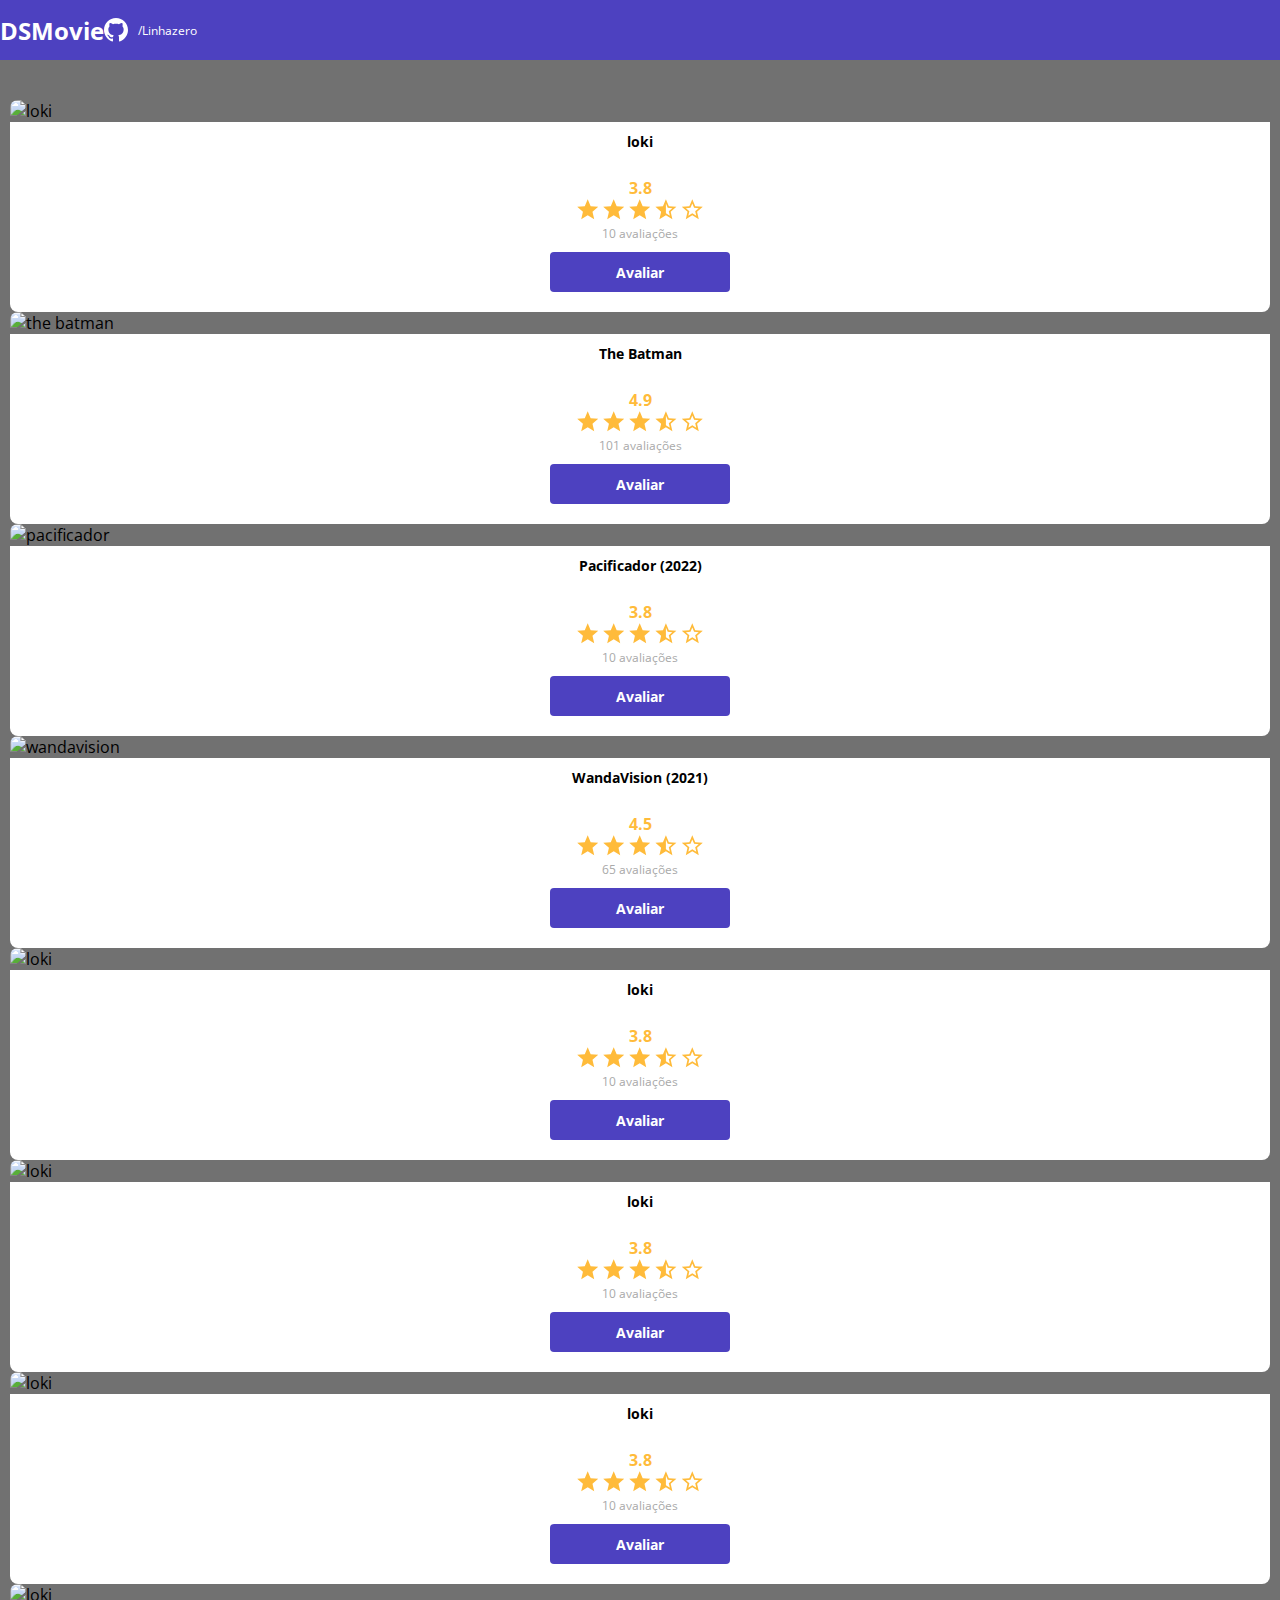
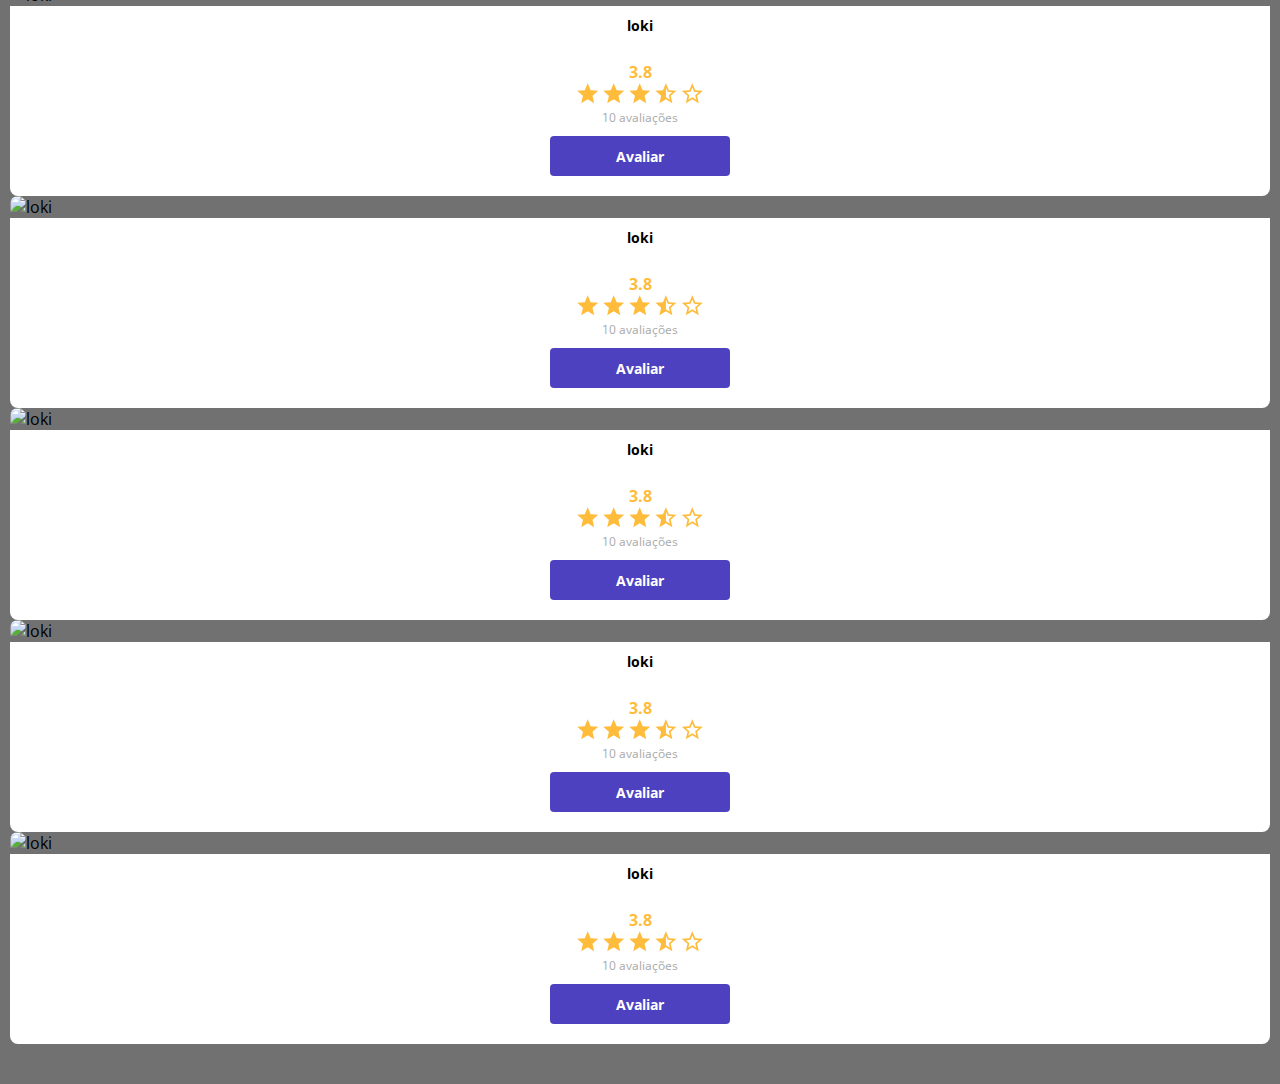
==== commit ee8f8679: "Polimento da listagem 2" ====
--- a/index.html
+++ b/index.html
@@ -54,70 +54,70 @@
             </div>
             <div class="col-sm-6 col-lg-4 col-xl-3 mb-3">
                 <div class="dsmovie-card">
-                    <img src="https://www.themoviedb.org/t/p/w300_and_h450_bestv2/ukR0MkCQE6IylzBPd61txJi1L3E.jpg" alt="loki">
-                    <div class="dsmovie-card-description">
-                        <h3>loki</h3>
-
-                        <div class="dsmovie-card-description-bottom">
-                            <h4>3.8</h4>
-                            <div>
-                                <img src="img/star-full.svg" alt="star">
-                                <img src="img/star-full.svg" alt="star">
-                                <img src="img/star-full.svg" alt="star">
-                                <img src="img/star-hulf.svg" alt="star">
-                                <img src="img/star-empty.svg" alt="star">
-                            </div>
-                            <p>10 avaliações</p>
-                            <a class="dsmovie-btn" href="form.html">Avaliar</a>
-
-                        </div>
-                       
-     
-                    </div>
-     
-                </div>
-            </div>
-            <div class="col-sm-6 col-lg-4 col-xl-3 mb-3">
-                <div class="dsmovie-card">
-                    <img src="https://www.themoviedb.org/t/p/w300_and_h450_bestv2/ukR0MkCQE6IylzBPd61txJi1L3E.jpg" alt="loki">
-                    <div class="dsmovie-card-description">
-                        <h3>loki</h3>
-
-                        <div class="dsmovie-card-description-bottom">
-                            <h4>3.8</h4>
-                            <div>
-                                <img src="img/star-full.svg" alt="star">
-                                <img src="img/star-full.svg" alt="star">
-                                <img src="img/star-full.svg" alt="star">
-                                <img src="img/star-hulf.svg" alt="star">
-                                <img src="img/star-empty.svg" alt="star">
-                            </div>
-                            <p>10 avaliações</p>
-                            <a class="dsmovie-btn" href="form.html">Avaliar</a>
-
-                        </div>
-                       
-     
-                    </div>
-     
-                </div>
-            </div>
-            <div class="col-sm-6 col-lg-4 col-xl-3 mb-3">
-                <div class="dsmovie-card">
-                    <img src="https://www.themoviedb.org/t/p/w300_and_h450_bestv2/ukR0MkCQE6IylzBPd61txJi1L3E.jpg" alt="loki">
-                    <div class="dsmovie-card-description">
-                        <h3>loki</h3>
-
-                        <div class="dsmovie-card-description-bottom">
-                            <h4>3.8</h4>
-                            <div>
-                                <img src="img/star-full.svg" alt="star">
-                                <img src="img/star-full.svg" alt="star">
-                                <img src="img/star-full.svg" alt="star">
-                                <img src="img/star-hulf.svg" alt="star">
-                                <img src="img/star-empty.svg" alt="star">
-                            </div>
-                            <p>10 avaliações</p>
+                    <img src="https://www.themoviedb.org/t/p/w300_and_h450_bestv2/wd7b4Nv9QBHDTIjc2m7sr0IUMoh.jpg" alt="the batman">
+                    <div class="dsmovie-card-description">
+                        <h3>The Batman</h3>
+
+                        <div class="dsmovie-card-description-bottom">
+                            <h4>4.9</h4>
+                            <div>
+                                <img src="img/star-full.svg" alt="star">
+                                <img src="img/star-full.svg" alt="star">
+                                <img src="img/star-full.svg" alt="star">
+                                <img src="img/star-hulf.svg" alt="star">
+                                <img src="img/star-empty.svg" alt="star">
+                            </div>
+                            <p>101 avaliações</p>
+                            <a class="dsmovie-btn" href="form.html">Avaliar</a>
+
+                        </div>
+                       
+     
+                    </div>
+     
+                </div>
+            </div>
+            <div class="col-sm-6 col-lg-4 col-xl-3 mb-3">
+                <div class="dsmovie-card">
+                    <img src="https://www.themoviedb.org/t/p/w300_and_h450_bestv2/lBw4rwfoLsHAs5pTISgIOFnRk2c.jpg" alt="pacificador">
+                    <div class="dsmovie-card-description">
+                        <h3>Pacificador (2022)</h3>
+
+                        <div class="dsmovie-card-description-bottom">
+                            <h4>3.8</h4>
+                            <div>
+                                <img src="img/star-full.svg" alt="star">
+                                <img src="img/star-full.svg" alt="star">
+                                <img src="img/star-full.svg" alt="star">
+                                <img src="img/star-hulf.svg" alt="star">
+                                <img src="img/star-empty.svg" alt="star">
+                            </div>
+                            <p>10 avaliações</p>
+                            <a class="dsmovie-btn" href="form.html">Avaliar</a>
+
+                        </div>
+                       
+     
+                    </div>
+     
+                </div>
+            </div>
+            <div class="col-sm-6 col-lg-4 col-xl-3 mb-3">
+                <div class="dsmovie-card">
+                    <img src="https://www.themoviedb.org/t/p/w300_and_h450_bestv2/cm5xwxoWl2ZWuCKzwa0umHHsbmI.jpg" alt="wandavision">
+                    <div class="dsmovie-card-description">
+                        <h3>WandaVision (2021)</h3>
+
+                        <div class="dsmovie-card-description-bottom">
+                            <h4>4.5</h4>
+                            <div>
+                                <img src="img/star-full.svg" alt="star">
+                                <img src="img/star-full.svg" alt="star">
+                                <img src="img/star-full.svg" alt="star">
+                                <img src="img/star-hulf.svg" alt="star">
+                                <img src="img/star-empty.svg" alt="star">
+                            </div>
+                            <p>65 avaliações</p>
                             <a class="dsmovie-btn" href="form.html">Avaliar</a>
 
                         </div>
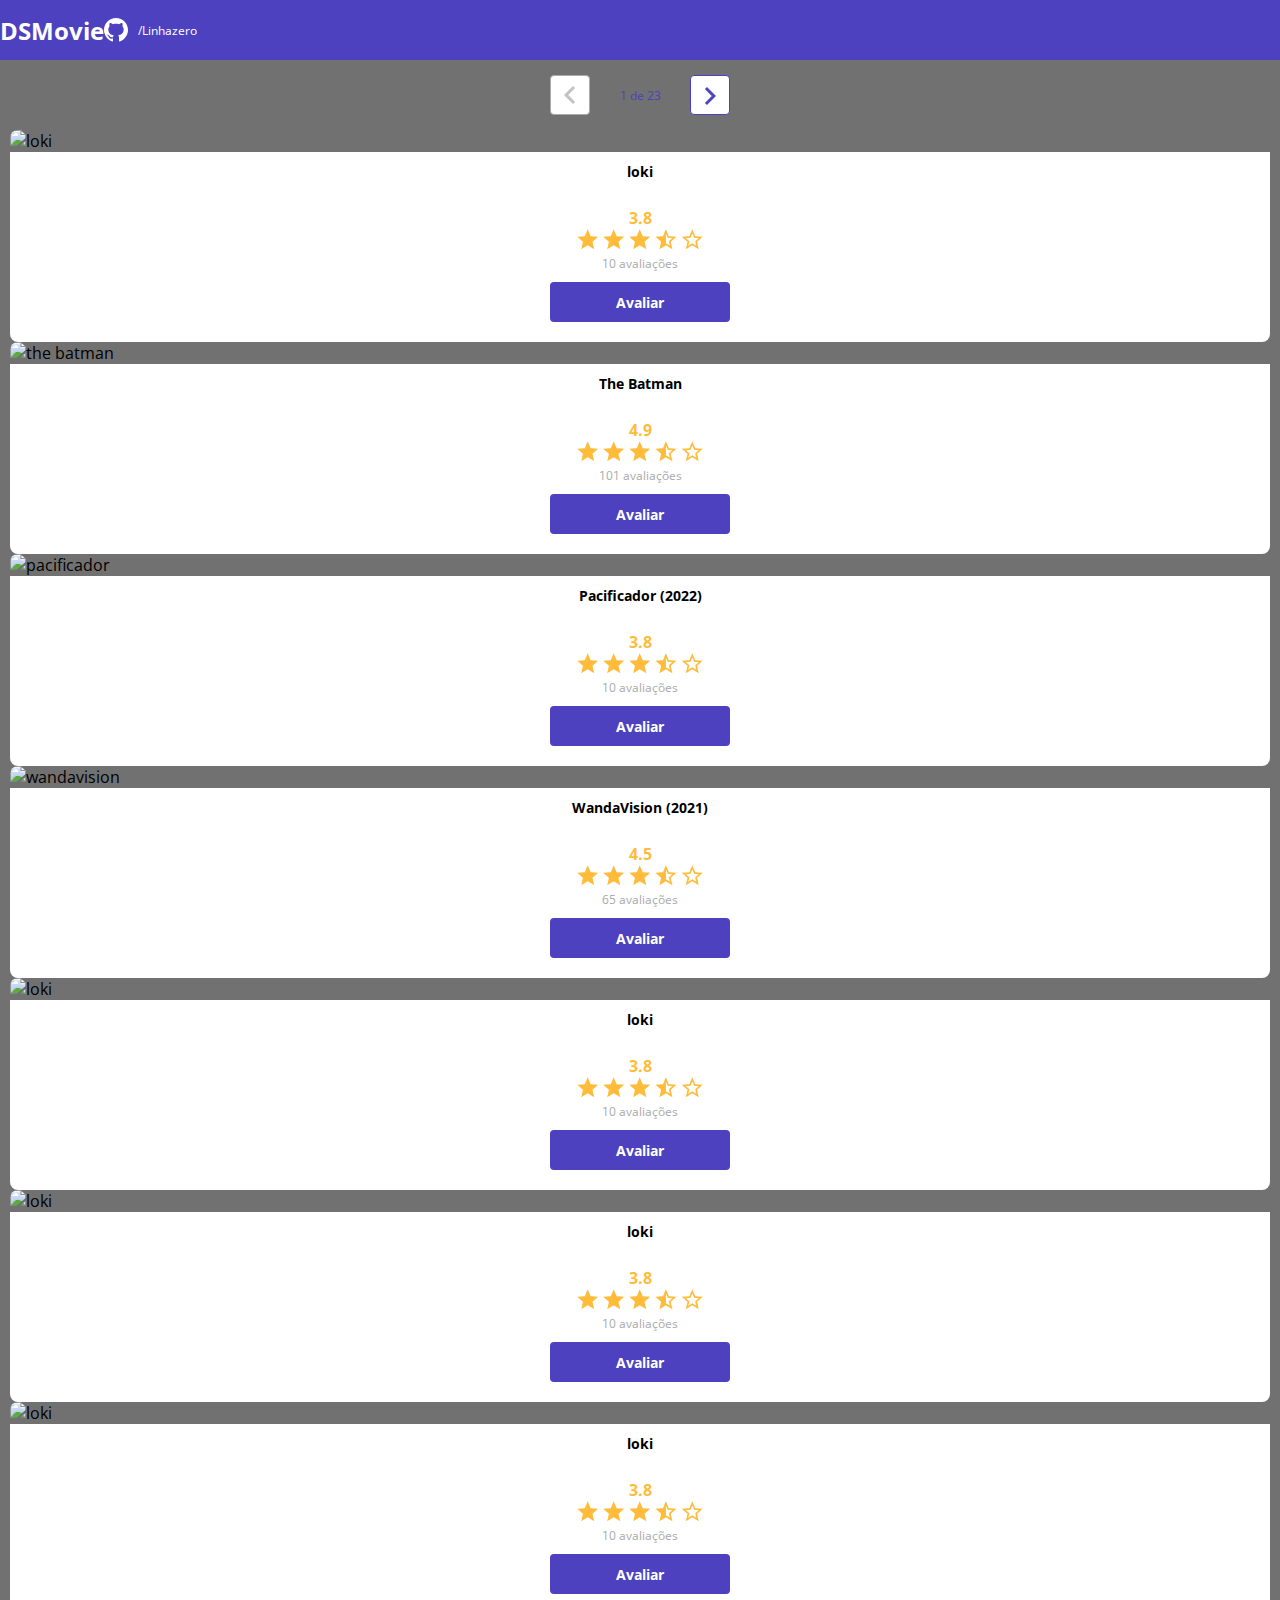
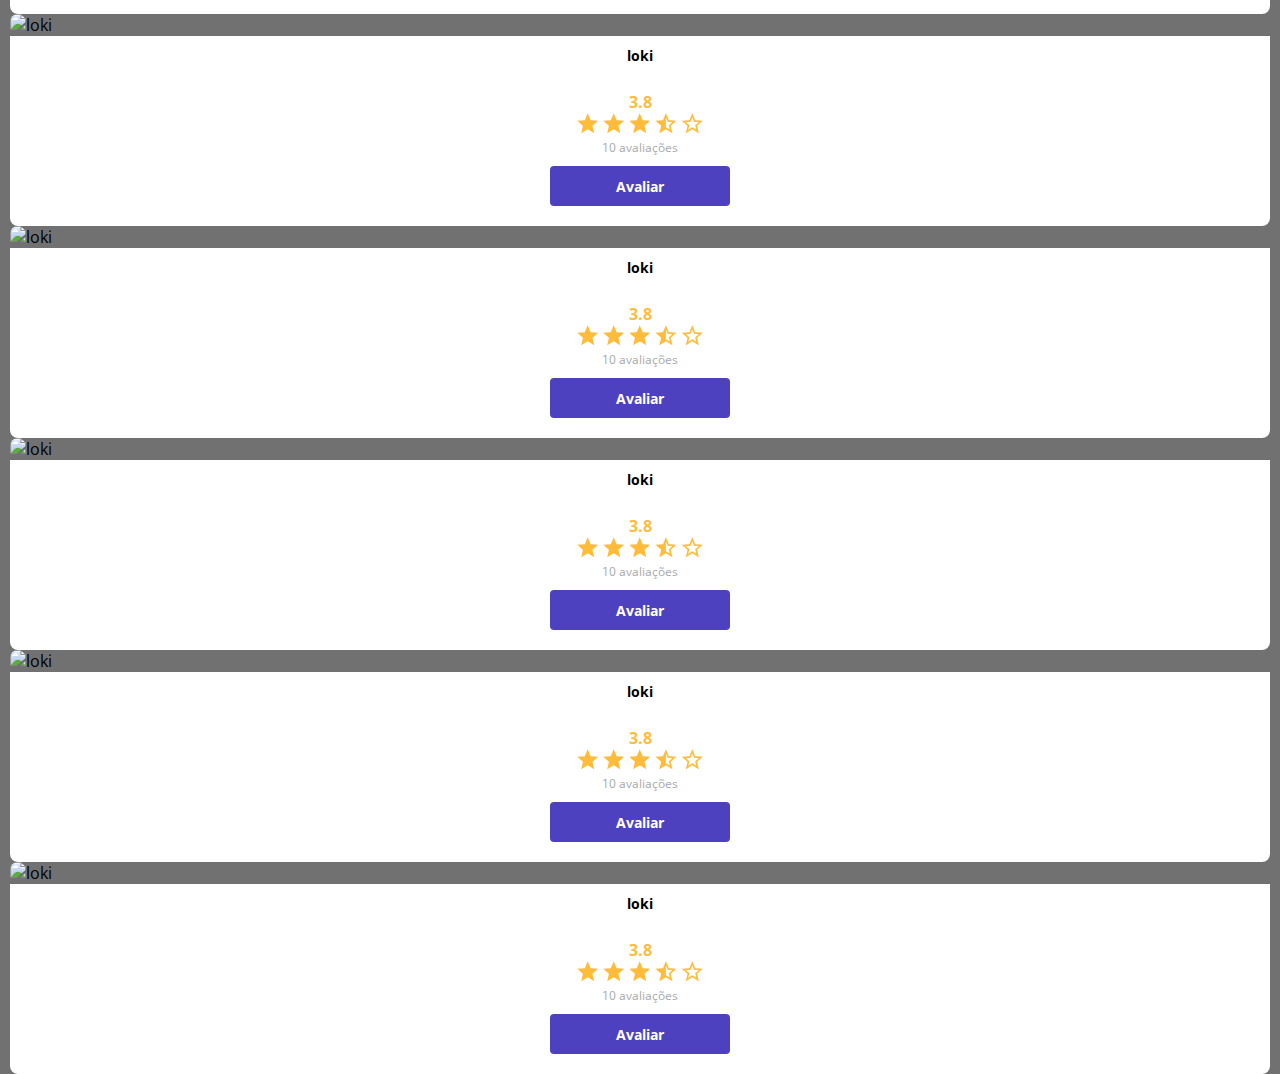
==== commit d6011ac9: "Componente de paginação" ====
--- a/index.html
+++ b/index.html
@@ -25,6 +25,19 @@
    <main>
        <section id="dsmovie-card-list" class="containe">
 
+           <div class="dsmovie-pagination-container">
+               <div class="dsmovie-pagination-box">
+                   <button disabled>
+                       <img src="img/arrow.svg" alt="voltar">
+                   </button>
+                   <p>1 de 23</p>
+                   <button>
+                       <img class="dsmovie-flip-horizontal" src="img/arrow.svg" alt="proximo">
+                   </button>
+
+               </div>
+           </div>
+
         <div class="row">
 
             <div class="col-sm-6 col-lg-4 col-xl-3 mb-3">
--- a/css/styles.css
+++ b/css/styles.css
@@ -58,7 +58,7 @@
     margin-right: 10px;
 }
 #dsmovie-card-list{
-    padding: 40px 10px;
+    padding: 0 10px;
 }
 .dsmovie-card{
     width: 100%;
@@ -168,4 +168,52 @@
     flex-direction: column;
     align-items: center;
     justify-content: space-between;
+}
+
+.dsmovie-pagination-container{
+    padding: 15px 0 ;
+    display: flex;
+    justify-content: center;
+}
+
+.dsmovie-pagination-box{
+    width: 180px;
+    display: flex;
+    justify-content: space-between;
+    align-items: center;
+}
+
+.dsmovie-pagination-box p{
+    margin: 0;
+    font-size: 12px;
+    color: var(--color-primary);
+    font-weight: 400;
+}
+
+.dsmovie-pagination-box button{
+    width: 40px;
+    height: 40px;
+    border: 1px solid var(--color-primary);
+    border-radius: 4px;
+    background-color: var(--white);
+    display: flex;
+    justify-content: center;
+    align-items: center;
+}
+
+.dsmovie-pagination-box button img{
+    filter:brightness(0) saturate(100%) invert(30%) sepia(15%) saturate(5947%) hue-rotate(224deg) brightness(92%) contrast(100%);
+}
+
+.dsmovie-pagination-box button:disabled{
+    border: 1px solid var(--text-ligth-gray)
+}
+
+.dsmovie-pagination-box button:disabled img{
+    filter: unset;
+
+}
+
+.dsmovie-flip-horizontal{
+    transform: rotate(180deg);
 }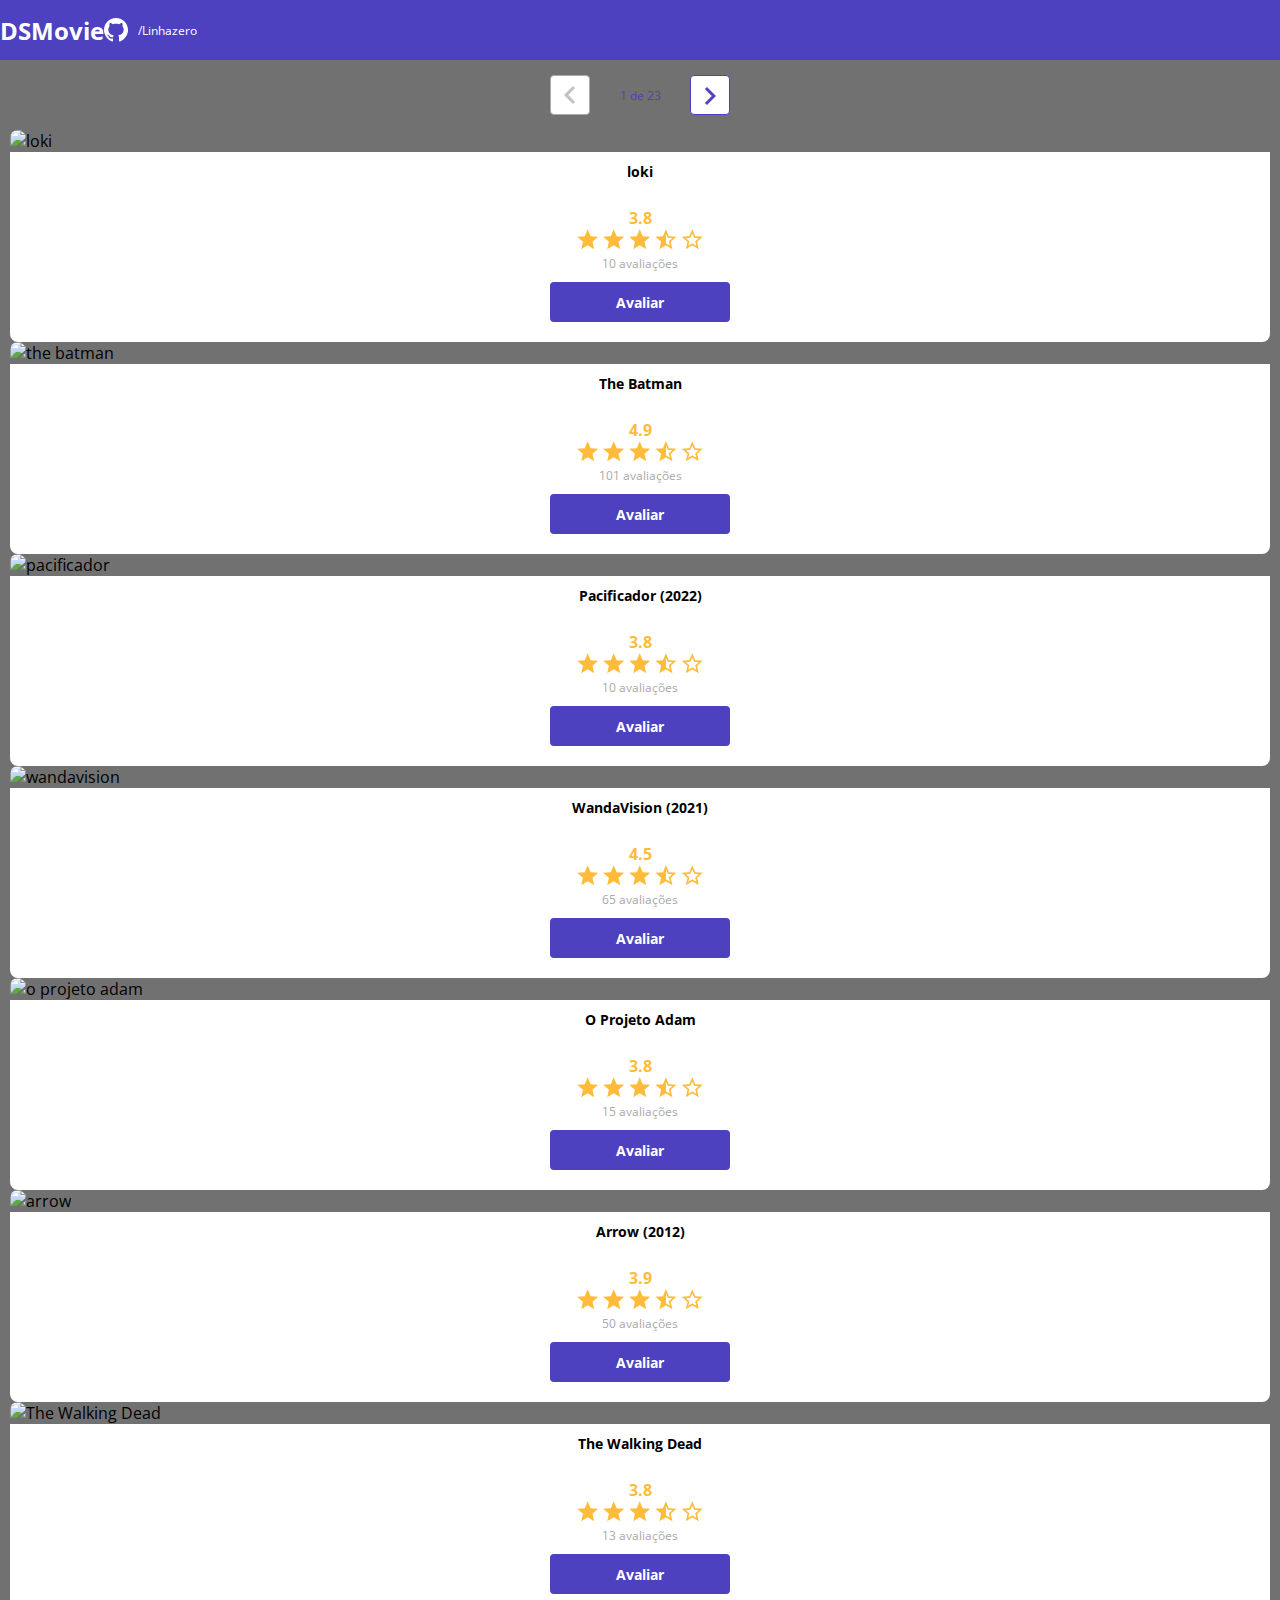
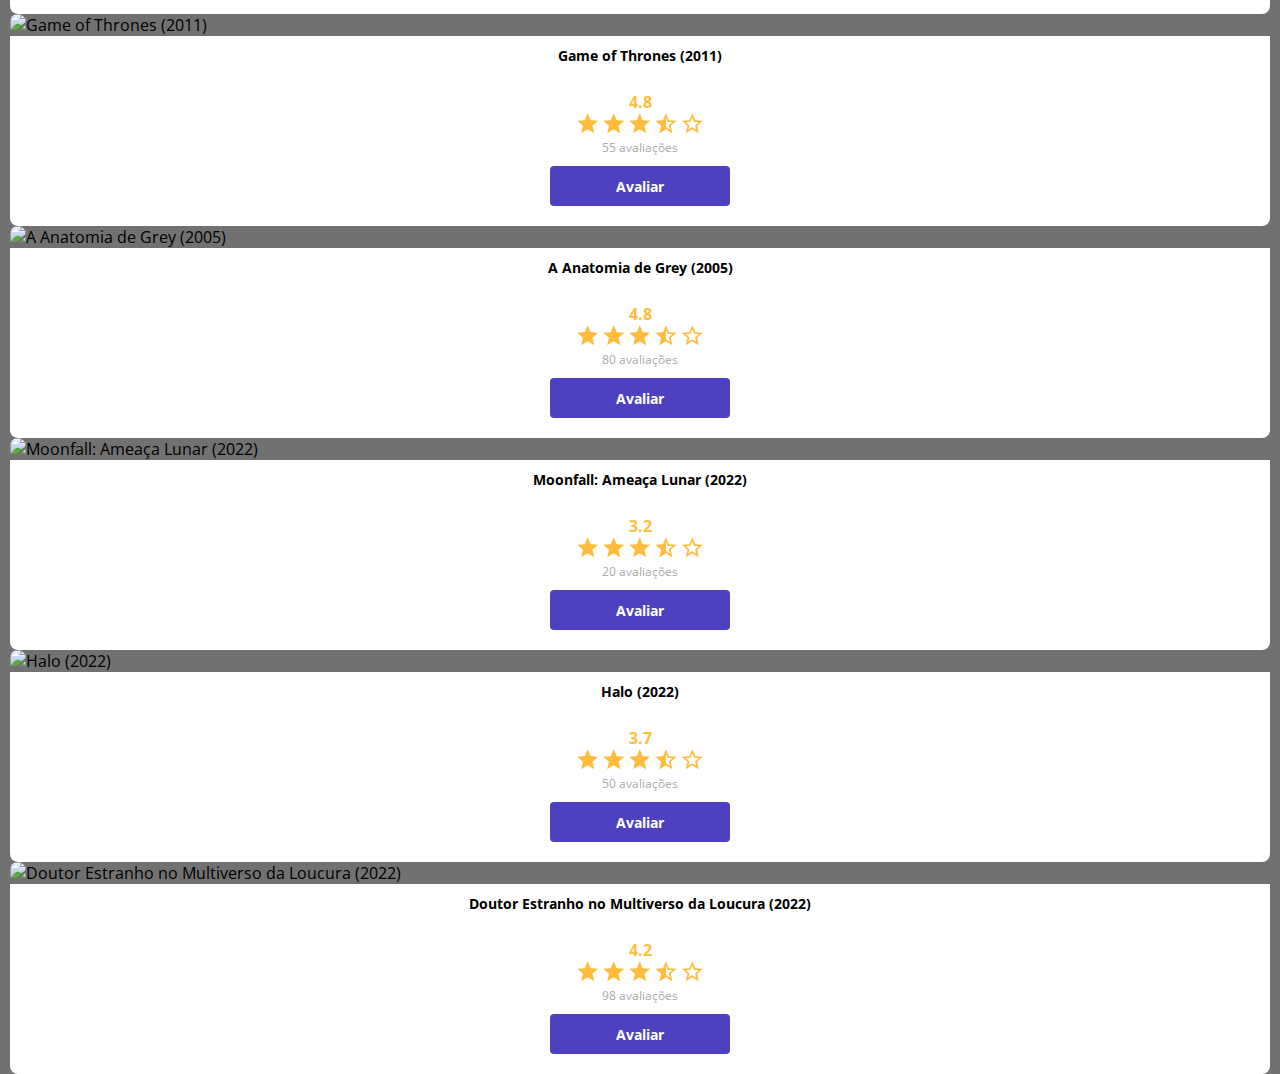
==== commit 26db925b: "Componente de paginação final" ====
--- a/index.html
+++ b/index.html
@@ -142,9 +142,9 @@
             </div>
             <div class="col-sm-6 col-lg-4 col-xl-3 mb-3">
                 <div class="dsmovie-card">
-                    <img src="https://www.themoviedb.org/t/p/w300_and_h450_bestv2/ukR0MkCQE6IylzBPd61txJi1L3E.jpg" alt="loki">
-                    <div class="dsmovie-card-description">
-                        <h3>loki</h3>
+                    <img src="https://www.themoviedb.org/t/p/w300_and_h450_bestv2/11MJy6lkt7yTEIowEPIkaK4B7lM.jpg" alt="o projeto adam">
+                    <div class="dsmovie-card-description">
+                        <h3>O Projeto Adam</h3>
 
                         <div class="dsmovie-card-description-bottom">
                             <h4>3.8</h4>
@@ -155,21 +155,46 @@
                                 <img src="img/star-hulf.svg" alt="star">
                                 <img src="img/star-empty.svg" alt="star">
                             </div>
-                            <p>10 avaliações</p>
-                            <a class="dsmovie-btn" href="form.html">Avaliar</a>
-
-                        </div>
-                       
-     
-                    </div>
-     
-                </div>
-            </div>
-            <div class="col-sm-6 col-lg-4 col-xl-3 mb-3">
-                <div class="dsmovie-card">
-                    <img src="https://www.themoviedb.org/t/p/w300_and_h450_bestv2/ukR0MkCQE6IylzBPd61txJi1L3E.jpg" alt="loki">
-                    <div class="dsmovie-card-description">
-                        <h3>loki</h3>
+                            <p>15 avaliações</p>
+                            <a class="dsmovie-btn" href="form.html">Avaliar</a>
+
+                        </div>
+                       
+     
+                    </div>
+     
+                </div>
+            </div>
+            <div class="col-sm-6 col-lg-4 col-xl-3 mb-3">
+                <div class="dsmovie-card">
+                    <img src="https://www.themoviedb.org/t/p/w300_and_h450_bestv2/oaLXsduGoDOOftWziIOvyZzrR4T.jpg" alt="arrow">
+                    <div class="dsmovie-card-description">
+                        <h3>Arrow (2012)</h3>
+
+                        <div class="dsmovie-card-description-bottom">
+                            <h4>3.9</h4>
+                            <div>
+                                <img src="img/star-full.svg" alt="star">
+                                <img src="img/star-full.svg" alt="star">
+                                <img src="img/star-full.svg" alt="star">
+                                <img src="img/star-hulf.svg" alt="star">
+                                <img src="img/star-empty.svg" alt="star">
+                            </div>
+                            <p>50 avaliações</p>
+                            <a class="dsmovie-btn" href="form.html">Avaliar</a>
+
+                        </div>
+                       
+     
+                    </div>
+     
+                </div>
+            </div>
+            <div class="col-sm-6 col-lg-4 col-xl-3 mb-3">
+                <div class="dsmovie-card">
+                    <img src="https://www.themoviedb.org/t/p/w300_and_h450_bestv2/rqeYMLryjcawh2JeRpCVUDXYM5b.jpg" alt="The Walking Dead">
+                    <div class="dsmovie-card-description">
+                        <h3>The Walking Dead</h3>
 
                         <div class="dsmovie-card-description-bottom">
                             <h4>3.8</h4>
@@ -180,157 +205,132 @@
                                 <img src="img/star-hulf.svg" alt="star">
                                 <img src="img/star-empty.svg" alt="star">
                             </div>
-                            <p>10 avaliações</p>
-                            <a class="dsmovie-btn" href="form.html">Avaliar</a>
-
-                        </div>
-                       
-     
-                    </div>
-     
-                </div>
-            </div>
-            <div class="col-sm-6 col-lg-4 col-xl-3 mb-3">
-                <div class="dsmovie-card">
-                    <img src="https://www.themoviedb.org/t/p/w300_and_h450_bestv2/ukR0MkCQE6IylzBPd61txJi1L3E.jpg" alt="loki">
-                    <div class="dsmovie-card-description">
-                        <h3>loki</h3>
-
-                        <div class="dsmovie-card-description-bottom">
-                            <h4>3.8</h4>
-                            <div>
-                                <img src="img/star-full.svg" alt="star">
-                                <img src="img/star-full.svg" alt="star">
-                                <img src="img/star-full.svg" alt="star">
-                                <img src="img/star-hulf.svg" alt="star">
-                                <img src="img/star-empty.svg" alt="star">
-                            </div>
-                            <p>10 avaliações</p>
-                            <a class="dsmovie-btn" href="form.html">Avaliar</a>
-
-                        </div>
-                       
-     
-                    </div>
-     
-                </div>
-            </div>
-            <div class="col-sm-6 col-lg-4 col-xl-3 mb-3">
-                <div class="dsmovie-card">
-                    <img src="https://www.themoviedb.org/t/p/w300_and_h450_bestv2/ukR0MkCQE6IylzBPd61txJi1L3E.jpg" alt="loki">
-                    <div class="dsmovie-card-description">
-                        <h3>loki</h3>
-
-                        <div class="dsmovie-card-description-bottom">
-                            <h4>3.8</h4>
-                            <div>
-                                <img src="img/star-full.svg" alt="star">
-                                <img src="img/star-full.svg" alt="star">
-                                <img src="img/star-full.svg" alt="star">
-                                <img src="img/star-hulf.svg" alt="star">
-                                <img src="img/star-empty.svg" alt="star">
-                            </div>
-                            <p>10 avaliações</p>
-                            <a class="dsmovie-btn" href="form.html">Avaliar</a>
-
-                        </div>
-                       
-     
-                    </div>
-     
-                </div>
-            </div>
-            <div class="col-sm-6 col-lg-4 col-xl-3 mb-3">
-                <div class="dsmovie-card">
-                    <img src="https://www.themoviedb.org/t/p/w300_and_h450_bestv2/ukR0MkCQE6IylzBPd61txJi1L3E.jpg" alt="loki">
-                    <div class="dsmovie-card-description">
-                        <h3>loki</h3>
-
-                        <div class="dsmovie-card-description-bottom">
-                            <h4>3.8</h4>
-                            <div>
-                                <img src="img/star-full.svg" alt="star">
-                                <img src="img/star-full.svg" alt="star">
-                                <img src="img/star-full.svg" alt="star">
-                                <img src="img/star-hulf.svg" alt="star">
-                                <img src="img/star-empty.svg" alt="star">
-                            </div>
-                            <p>10 avaliações</p>
-                            <a class="dsmovie-btn" href="form.html">Avaliar</a>
-
-                        </div>
-                       
-     
-                    </div>
-     
-                </div>
-            </div>
-            <div class="col-sm-6 col-lg-4 col-xl-3 mb-3">
-                <div class="dsmovie-card">
-                    <img src="https://www.themoviedb.org/t/p/w300_and_h450_bestv2/ukR0MkCQE6IylzBPd61txJi1L3E.jpg" alt="loki">
-                    <div class="dsmovie-card-description">
-                        <h3>loki</h3>
-
-                        <div class="dsmovie-card-description-bottom">
-                            <h4>3.8</h4>
-                            <div>
-                                <img src="img/star-full.svg" alt="star">
-                                <img src="img/star-full.svg" alt="star">
-                                <img src="img/star-full.svg" alt="star">
-                                <img src="img/star-hulf.svg" alt="star">
-                                <img src="img/star-empty.svg" alt="star">
-                            </div>
-                            <p>10 avaliações</p>
-                            <a class="dsmovie-btn" href="form.html">Avaliar</a>
-
-                        </div>
-                       
-     
-                    </div>
-     
-                </div>
-            </div>
-            <div class="col-sm-6 col-lg-4 col-xl-3 mb-3">
-                <div class="dsmovie-card">
-                    <img src="https://www.themoviedb.org/t/p/w300_and_h450_bestv2/ukR0MkCQE6IylzBPd61txJi1L3E.jpg" alt="loki">
-                    <div class="dsmovie-card-description">
-                        <h3>loki</h3>
-
-                        <div class="dsmovie-card-description-bottom">
-                            <h4>3.8</h4>
-                            <div>
-                                <img src="img/star-full.svg" alt="star">
-                                <img src="img/star-full.svg" alt="star">
-                                <img src="img/star-full.svg" alt="star">
-                                <img src="img/star-hulf.svg" alt="star">
-                                <img src="img/star-empty.svg" alt="star">
-                            </div>
-                            <p>10 avaliações</p>
-                            <a class="dsmovie-btn" href="form.html">Avaliar</a>
-
-                        </div>
-                       
-     
-                    </div>
-     
-                </div>
-            </div>
-            <div class="col-sm-6 col-lg-4 col-xl-3 mb-3">
-                <div class="dsmovie-card">
-                    <img src="https://www.themoviedb.org/t/p/w300_and_h450_bestv2/ukR0MkCQE6IylzBPd61txJi1L3E.jpg" alt="loki">
-                    <div class="dsmovie-card-description">
-                        <h3>loki</h3>
-
-                        <div class="dsmovie-card-description-bottom">
-                            <h4>3.8</h4>
-                            <div>
-                                <img src="img/star-full.svg" alt="star">
-                                <img src="img/star-full.svg" alt="star">
-                                <img src="img/star-full.svg" alt="star">
-                                <img src="img/star-hulf.svg" alt="star">
-                                <img src="img/star-empty.svg" alt="star">
-                            </div>
-                            <p>10 avaliações</p>
+                            <p>13 avaliações</p>
+                            <a class="dsmovie-btn" href="form.html">Avaliar</a>
+
+                        </div>
+                       
+     
+                    </div>
+     
+                </div>
+            </div>
+            <div class="col-sm-6 col-lg-4 col-xl-3 mb-3">
+                <div class="dsmovie-card">
+                    <img src="https://www.themoviedb.org/t/p/w300_and_h450_bestv2/l2ezB41chGDjXcKo24lseuXYtKP.jpg" alt="Game of Thrones (2011)">
+                    <div class="dsmovie-card-description">
+                        <h3>Game of Thrones (2011)</h3>
+
+                        <div class="dsmovie-card-description-bottom">
+                            <h4>4.8</h4>
+                            <div>
+                                <img src="img/star-full.svg" alt="star">
+                                <img src="img/star-full.svg" alt="star">
+                                <img src="img/star-full.svg" alt="star">
+                                <img src="img/star-hulf.svg" alt="star">
+                                <img src="img/star-empty.svg" alt="star">
+                            </div>
+                            <p>55 avaliações</p>
+                            <a class="dsmovie-btn" href="form.html">Avaliar</a>
+
+                        </div>
+                       
+     
+                    </div>
+     
+                </div>
+            </div>
+            <div class="col-sm-6 col-lg-4 col-xl-3 mb-3">
+                <div class="dsmovie-card">
+                    <img src="https://www.themoviedb.org/t/p/w300_and_h450_bestv2/tWtGNTJUAuiM2O9wv0jejw45Sji.jpg" alt="A Anatomia de Grey (2005)">
+                    <div class="dsmovie-card-description">
+                        <h3>A Anatomia de Grey (2005)</h3>
+
+                        <div class="dsmovie-card-description-bottom">
+                            <h4>4.8</h4>
+                            <div>
+                                <img src="img/star-full.svg" alt="star">
+                                <img src="img/star-full.svg" alt="star">
+                                <img src="img/star-full.svg" alt="star">
+                                <img src="img/star-hulf.svg" alt="star">
+                                <img src="img/star-empty.svg" alt="star">
+                            </div>
+                            <p>80 avaliações</p>
+                            <a class="dsmovie-btn" href="form.html">Avaliar</a>
+
+                        </div>
+                       
+     
+                    </div>
+     
+                </div>
+            </div>
+            <div class="col-sm-6 col-lg-4 col-xl-3 mb-3">
+                <div class="dsmovie-card">
+                    <img src="https://www.themoviedb.org/t/p/w300_and_h450_bestv2/ACl5NQBHeEvypdVlaaE868bwFs.jpg" alt="Moonfall: Ameaça Lunar (2022)">
+                    <div class="dsmovie-card-description">
+                        <h3>Moonfall: Ameaça Lunar (2022)</h3>
+
+                        <div class="dsmovie-card-description-bottom">
+                            <h4>3.2</h4>
+                            <div>
+                                <img src="img/star-full.svg" alt="star">
+                                <img src="img/star-full.svg" alt="star">
+                                <img src="img/star-full.svg" alt="star">
+                                <img src="img/star-hulf.svg" alt="star">
+                                <img src="img/star-empty.svg" alt="star">
+                            </div>
+                            <p>20 avaliações</p>
+                            <a class="dsmovie-btn" href="form.html">Avaliar</a>
+
+                        </div>
+                       
+     
+                    </div>
+     
+                </div>
+            </div>
+            <div class="col-sm-6 col-lg-4 col-xl-3 mb-3">
+                <div class="dsmovie-card">
+                    <img src="https://www.themoviedb.org/t/p/w300_and_h450_bestv2/nJUHX3XL1jMkk8honUZnUmudFb9.jpg" alt="Halo (2022)">
+                    <div class="dsmovie-card-description">
+                        <h3>Halo (2022)</h3>
+
+                        <div class="dsmovie-card-description-bottom">
+                            <h4>3.7</h4>
+                            <div>
+                                <img src="img/star-full.svg" alt="star">
+                                <img src="img/star-full.svg" alt="star">
+                                <img src="img/star-full.svg" alt="star">
+                                <img src="img/star-hulf.svg" alt="star">
+                                <img src="img/star-empty.svg" alt="star">
+                            </div>
+                            <p>50 avaliações</p>
+                            <a class="dsmovie-btn" href="form.html">Avaliar</a>
+
+                        </div>
+                       
+     
+                    </div>
+     
+                </div>
+            </div>
+            <div class="col-sm-6 col-lg-4 col-xl-3 mb-3">
+                <div class="dsmovie-card">
+                    <img src="https://www.themoviedb.org/t/p/w300_and_h450_bestv2/hq2igFqb31fDqGotz8ZuUfwKgn8.jpg" alt="Doutor Estranho no Multiverso da Loucura (2022)">
+                    <div class="dsmovie-card-description">
+                        <h3>Doutor Estranho no Multiverso da Loucura (2022)</h3>
+
+                        <div class="dsmovie-card-description-bottom">
+                            <h4>4.2</h4>
+                            <div>
+                                <img src="img/star-full.svg" alt="star">
+                                <img src="img/star-full.svg" alt="star">
+                                <img src="img/star-full.svg" alt="star">
+                                <img src="img/star-hulf.svg" alt="star">
+                                <img src="img/star-empty.svg" alt="star">
+                            </div>
+                            <p>98 avaliações</p>
                             <a class="dsmovie-btn" href="form.html">Avaliar</a>
 
                         </div>
